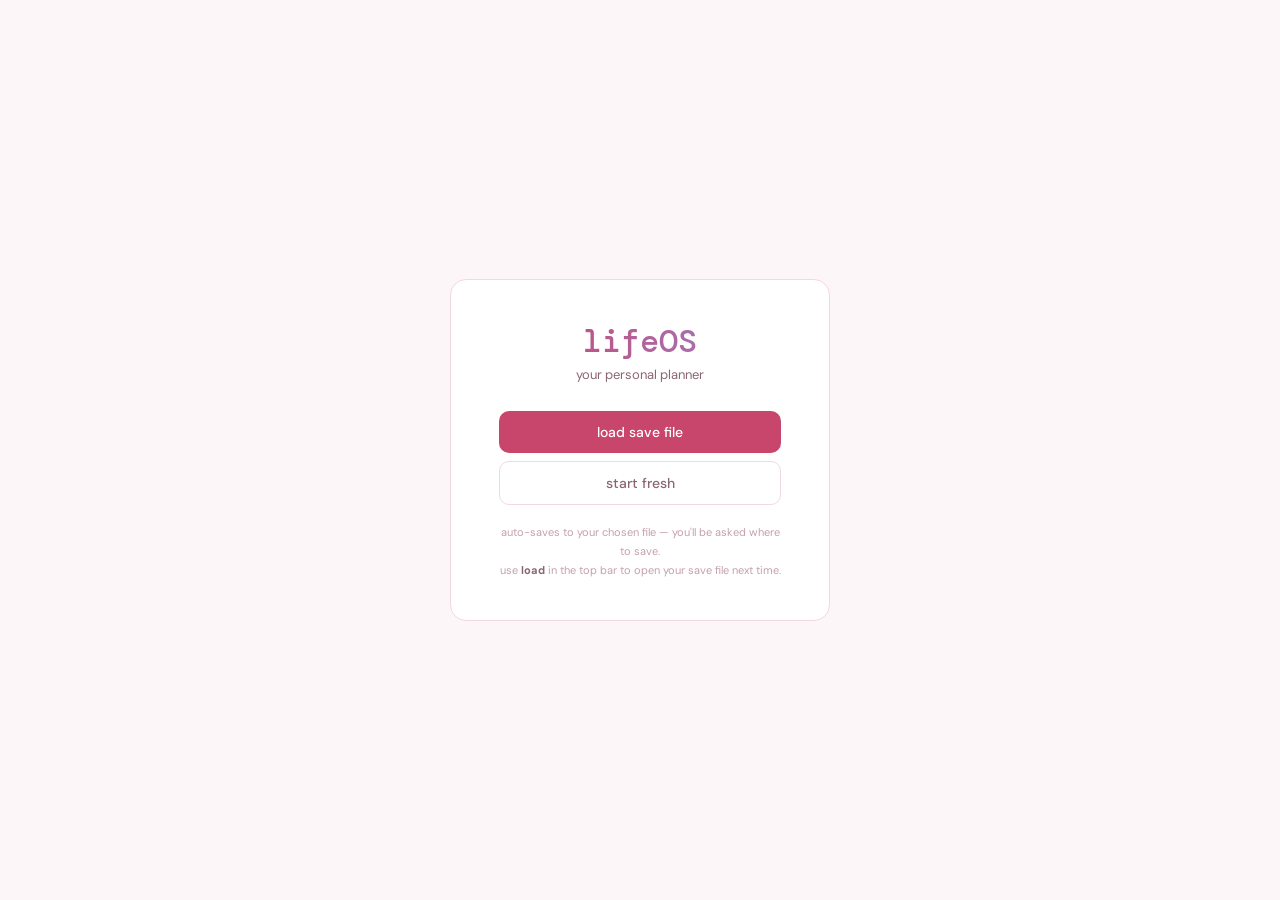
==== index.html @ 1268037f "fix: remove hardcoded seed data; reorder nav (finance before savings) - Delete SEED_EVENTS, SEED_GOA" ====
<!DOCTYPE html>
<html lang="en">
<head>
<meta charset="UTF-8">
<meta name="viewport" content="width=device-width, initial-scale=1.0">
<title>lifeOS</title>
<link rel="stylesheet" href="styles.css">
</head>
<body>

<!-- SPLASH -->
<div id="splash">
  <div class="splash-card">
    <div class="splash-logo">life<span style="color:var(--accent)">OS</span></div>
    <div class="splash-sub">your personal planner</div>
    <input type="file" accept=".json" id="splash-file-input" onchange="loadFile(event)" style="display:none">
    <button class="splash-btn primary" onclick="document.getElementById('splash-file-input').click()">load save file</button>
    <button class="splash-btn ghost" onclick="startFresh()">start fresh</button>
    <div class="splash-hint">
      auto-saves to your chosen file — you'll be asked where to save.<br>
      use <strong style="color:var(--text2)">load</strong> in the top bar to open your save file next time.
    </div>
  </div>
</div>

<!-- APP -->
<div id="app" style="display:none;flex-direction:column;height:100vh">

  <div class="topbar">
    <span class="logo" onclick="cursor=new Date(today);setView('week')" style="cursor:pointer" title="jump to today">life<span>OS</span></span>
    <div class="vbtns">
      <button class="vbtn active" onclick="setView('week')">week</button>
      <button class="vbtn" onclick="setView('month')">month</button>
      <button class="vbtn" onclick="setView('year')">year</button>
      <button class="vbtn" onclick="setView('finance')">finance</button>
      <button class="vbtn" onclick="setView('savings')">savings</button>
    </div>
    <div class="spacer"></div>
    <div class="nav-wrap">
      <button class="nav-btn" onclick="nav(-1)">←</button>
      <span class="period" id="period-label"></span>
      <button class="nav-btn" onclick="nav(1)">→</button>
    </div>
    <div style="display:flex;align-items:center;gap:6px;margin-left:12px;padding-left:12px;border-left:1px solid var(--border)">
      <span id="saved-indicator" style="opacity:0;transition:opacity .5s;font-size:11px;color:var(--text2);font-family:var(--mono)">✓ saved</span>
      <button id="manual-save-btn" class="save-btn" onclick="saveData()" style="display:none">💾 save</button>
      <label class="load-lbl">load<input type="file" accept=".json" onchange="loadFile(event)" style="display:none"></label>
    </div>
  </div>

  <div class="app-shell">
    <div class="panel" id="main-panel"></div>
    <div class="sidebar">
      <div class="stabs">
        <button class="stab active" onclick="setSTab('notes')">notes</button>
        <button class="stab" onclick="setSTab('upcoming')">upcoming</button>
        <button class="stab" onclick="setSTab('countdowns')">countdowns</button>
      </div>
      <div class="sidebar-body" id="sidebar-body"></div>
    </div>
  </div>

</div><!-- /app -->

<!-- MODAL -->
<div id="modal-overlay" class="modal-overlay" style="display:none" onclick="if(event.target===this)closeModal()">
  <div class="modal" id="modal-content"></div>
</div>

<script src="app.js"></script>
</body>
</html>
---- styles.css ----
@import url('https://fonts.googleapis.com/css2?family=DM+Mono:wght@300;400;500&family=DM+Sans:wght@300;400;500;600&display=swap');
:root{
  --bg:#fdf6f8;--surface:#fff;--surface2:#fdf0f3;--border:#f0d9e0;--border2:#ddb8c4;
  --text:#2d1f25;--text2:#8a6672;--text3:#c4a0aa;
  --accent:#c8456c;--accent-light:#fce8ee;
  --lavender:#e8e0f5;--lavender-text:#9b7ec8;
  --tsumitate:#e85a8a;--growth:#5a8fc8;
  --c-work:#c8456c;--c-life:#5a8fc8;--c-learn:#c87a3a;--c-travel:#4a8a5a;
  --radius:8px;--radius-lg:14px;
  --mono:'DM Mono',monospace;--sans:'DM Sans',sans-serif;
}
*{box-sizing:border-box;margin:0;padding:0}
body{font-family:var(--sans);background:var(--bg);color:var(--text);font-size:13px;height:100vh;display:flex;flex-direction:column;overflow:hidden}

/* TOPBAR */
.topbar{display:flex;align-items:center;gap:6px;padding:8px 16px;background:var(--surface);border-bottom:1px solid var(--border);flex-shrink:0}
.logo{font-family:var(--mono);font-size:14px;font-weight:500;letter-spacing:-.02em;margin-right:12px}.logo span{color:var(--accent)}
.vbtns{display:flex;border:1px solid var(--border);border-radius:20px;overflow:hidden}
.vbtn{padding:4px 14px;background:none;border:none;cursor:pointer;font-family:var(--sans);font-size:12px;color:var(--text2);border-right:1px solid var(--border);transition:.15s}.vbtn:last-child{border-right:none}.vbtn.active{background:var(--accent);color:#fff}
.spacer{flex:1}
.nav-wrap{display:flex;align-items:center;gap:8px}
.nav-btn{background:none;border:1px solid var(--border);border-radius:4px;padding:3px 10px;cursor:pointer;font-size:14px;color:var(--text2)}
.period{font-family:var(--mono);font-size:12px;min-width:160px;text-align:center}
.save-btn{padding:5px 16px;background:var(--accent);color:#fff;border:none;border-radius:20px;font-family:var(--sans);font-size:12px;font-weight:500;cursor:pointer}
.load-lbl{padding:5px 14px;background:none;border:1px solid var(--border);border-radius:20px;font-family:var(--sans);font-size:12px;color:var(--text2);cursor:pointer}

/* LAYOUT */
.app-shell{display:flex;flex:1;overflow:hidden}
.panel{flex:1;overflow-y:auto;padding:14px}
.sidebar{width:250px;border-left:1px solid var(--border);background:var(--surface);display:flex;flex-direction:column;overflow:hidden}
.stabs{display:flex;border-bottom:1px solid var(--border);flex-shrink:0}
.stab{flex:1;padding:8px 4px;background:none;border:none;font-family:var(--sans);font-size:11px;color:var(--text2);cursor:pointer;border-bottom:2px solid transparent}.stab.active{color:var(--text);border-bottom-color:var(--text)}
.sidebar-body{flex:1;overflow-y:auto;padding:10px}

/* NOTES */
.note-card{background:var(--surface2);border:1px solid var(--border);border-radius:var(--radius);padding:8px;margin-bottom:6px}
.note-card textarea{width:100%;background:none;border:none;outline:none;font-family:var(--sans);font-size:12px;color:var(--text);resize:none;min-height:48px;line-height:1.5}
.note-meta{font-size:10px;color:var(--text3);font-family:var(--mono);margin-top:4px;display:flex;justify-content:space-between}
.icon-btn{background:none;border:none;cursor:pointer;color:var(--text3);font-size:12px;padding:0 2px}
.add-btn{width:100%;padding:7px;background:none;border:1px dashed var(--border2);border-radius:var(--radius);color:var(--text2);cursor:pointer;font-family:var(--sans);font-size:12px;margin-top:6px}

/* EVENT PILL */
.evt-pill{display:inline-flex;align-items:center;gap:4px;font-size:11px;border-radius:3px;padding:2px 8px;margin:2px 0}
.evt-pill button{background:none;border:none;cursor:pointer;color:inherit;opacity:.6;font-size:11px;padding:0;line-height:1}

/* DAY VIEW */
.day-wrap{margin:0}
.day-card{background:var(--surface);border:1px solid var(--border);border-radius:var(--radius-lg);overflow:hidden;margin-bottom:10px}
.day-body{display:flex;align-items:flex-start;}
.day-slots-col{flex:3;min-width:0;border-right:1px solid var(--border);}
.day-spend-col{flex:2;min-width:0;position:sticky;top:0;align-self:flex-start;}
.day-spend-title{padding:10px 14px 4px;font-size:10px;font-weight:500;color:var(--text2);text-transform:uppercase;letter-spacing:.06em;}
@media(max-width:800px){
  .day-body{flex-direction:column;}
  .day-slots-col{border-right:none;}
  .day-spend-col{position:static;width:100%;border-top:1px solid var(--border);}
}
.day-hdr{display:flex;align-items:center;gap:10px;padding:10px 14px;border-bottom:1px solid var(--border)}
.day-num-big{font-family:var(--mono);font-size:32px;font-weight:300;line-height:1}
.day-info{flex:1}.day-dow{font-size:11px;font-weight:500;text-transform:uppercase;letter-spacing:.08em;color:var(--text2)}.day-full{font-size:12px;color:var(--text3);font-family:var(--mono)}
.today-badge{background:var(--accent);color:#fff;font-size:10px;padding:2px 8px;border-radius:10px;font-family:var(--mono)}
.time-slot{display:flex;align-items:flex-start;min-height:32px;border-bottom:1px solid var(--border)}.time-slot:last-child{border-bottom:none}
.ts-label{width:46px;font-family:var(--mono);font-size:10px;color:var(--text3);padding:8px 6px 0 10px;flex-shrink:0;text-align:right}
.ts-input{flex:1;padding:5px 10px;background:none;border:none;outline:none;font-family:var(--sans);font-size:12px;color:var(--text)}.ts-input::placeholder{color:var(--text3)}
.tg-block{position:absolute;left:46px;right:4px;background:#daeaf5;border-left:3px solid #4a7fa5;border-radius:4px;padding:3px 7px;cursor:pointer;overflow:hidden;color:#2c4a6e;z-index:2;box-sizing:border-box}
.tg-block:hover{background:#c8e0f0}

/* SPEND */
.spend-day-grid{display:grid;grid-template-columns:1fr 1fr;gap:6px;padding:10px 14px}
.spend-cat{background:var(--surface2);border:1px solid var(--border);border-radius:var(--radius);padding:6px 8px}
.spend-cat-label{font-size:10px;color:var(--text2);margin-bottom:2px;display:flex;align-items:center;gap:4px}
.spend-cat-dot{width:6px;height:6px;border-radius:50%;flex-shrink:0}
.spend-expr-input{width:100%;background:none;border:none;outline:none;font-family:var(--mono);font-size:13px;font-weight:500;color:var(--text)}.spend-expr-input::placeholder{color:var(--text3);font-weight:300;font-size:11px}
.spend-breakdown{font-size:9px;color:var(--text3);font-family:var(--mono);margin-top:1px}
.spend-total-row{padding:8px 14px;border-top:1px solid var(--border);display:flex;justify-content:space-between;align-items:center}

/* WEEK */
.week-grid{display:grid;grid-template-columns:repeat(7,1fr);gap:5px;height:calc(100vh - 130px)}
.week-col{background:var(--surface);border:1px solid var(--border);border-radius:var(--radius-lg);padding:8px;display:flex;flex-direction:column;gap:4px;overflow-y:auto}
.week-col.today-col{border-color:var(--accent);border-width:1.5px}
.week-col.focus-col{background:#fce8ee;border-color:#c2607a;border-width:1.5px}
.wc-head{text-align:center;padding-bottom:6px;border-bottom:1px solid var(--border);margin-bottom:2px;flex-shrink:0;cursor:pointer}
.wc-dow{font-size:10px;text-transform:uppercase;letter-spacing:.08em;color:var(--text2)}
.wc-num{font-family:var(--mono);font-size:20px;font-weight:300}
.wc-task{font-size:11px;background:var(--surface2);border:1px solid var(--border);border-radius:4px;padding:4px 7px;cursor:pointer;line-height:1.4;word-break:break-word;display:flex;align-items:flex-start;gap:4px}
.wc-task.done{text-decoration:line-through;opacity:.4}
.wc-task-text{flex:1}
.wc-task-del{opacity:0;transition:.1s;flex-shrink:0;font-size:10px}.wc-task:hover .wc-task-del{opacity:.5}
.wc-task-input{width:100%;background:none;border:none;border-bottom:1px dashed var(--border);outline:none;font-family:var(--sans);font-size:11px;color:var(--text2);padding:3px 2px;flex-shrink:0}
.wc-spend{font-family:var(--mono);font-size:10px;color:var(--text3);padding-top:4px;border-top:1px solid var(--border);margin-top:auto;flex-shrink:0}
.wc-evt{font-size:10px;background:var(--accent-light);color:var(--accent);border-radius:3px;padding:2px 6px;flex-shrink:0;display:flex;align-items:center;gap:3px}
.wc-slot{font-size:10px;color:var(--text2);line-height:1.4;padding:1px 0}

/* MONTH */
.month-cal-grid{display:grid;grid-template-columns:repeat(7,1fr);gap:2px}
.mh-label{font-size:10px;text-transform:uppercase;letter-spacing:.07em;color:var(--text2);text-align:center;padding:4px 0;font-weight:500}
.mc{background:var(--surface);border:1px solid var(--border);border-radius:4px;min-height:80px;padding:5px;cursor:pointer;transition:border-color .1s}.mc:hover{border-color:var(--border2)}.mc.today-mc{border-color:var(--accent);border-width:1.5px}.mc.other{opacity:.3}
.mc-num{font-family:var(--mono);font-size:11px;font-weight:500;margin-bottom:2px}
.mc-item{font-size:9px;border-radius:2px;padding:1px 4px;margin-bottom:1px;white-space:nowrap;overflow:hidden;text-overflow:ellipsis}
.mc-spend{font-family:var(--mono);font-size:9px;color:var(--text3);margin-top:2px}

/* SPEND SUMMARY */
.spend-summary{background:var(--surface);border:1px solid var(--border);border-radius:var(--radius-lg);padding:12px 14px;margin-top:10px}
.ss-title{font-size:11px;font-weight:500;color:var(--text2);text-transform:uppercase;letter-spacing:.06em;margin-bottom:8px}
.bar-chart{display:flex;gap:4px;align-items:flex-end;height:60px;margin-top:8px}
.bar-col{display:flex;flex-direction:column;align-items:center;gap:2px;flex:1}
.bar-fill{width:100%;border-radius:3px 3px 0 0;transition:height .3s}
.bar-lbl{font-size:9px;color:var(--text3);font-family:var(--mono)}
.bar-val{font-size:9px;color:var(--text2);font-family:var(--mono)}

/* YEAR */
.year-grid{display:grid;grid-template-columns:repeat(3,1fr);gap:12px}
.ymb{background:var(--surface);border:1px solid var(--border);border-radius:var(--radius-lg);overflow:hidden}
.ymb-head{padding:8px 10px;border-bottom:1px solid var(--border);font-weight:500;font-size:12px;display:flex;align-items:center;justify-content:space-between}
.ymb-month-name{font-family:var(--mono)}
.ymb-mini-grid{display:grid;grid-template-columns:repeat(7,1fr);gap:1px;padding:6px 8px}
.ymb-mini-dow{font-size:8px;text-align:center;color:var(--text3);text-transform:uppercase}
.ymb-mini-day{font-size:9px;text-align:center;padding:2px;border-radius:3px;color:var(--text2);cursor:pointer}
.ymb-mini-day.has-ev{background:var(--accent-light);color:var(--accent)}
.ymb-mini-day.has-task{background:var(--lavender);color:var(--lavender-text)}
.ymb-mini-day.has-slot{background:#e8eef5;color:#2c4a6e}
.ymb-mini-day.is-today{background:var(--accent);color:#fff;border-radius:4px}
.ymb-mini-day.other{opacity:.2}
.ymb-goals{border-top:1px solid var(--border);padding:6px 8px}
.ymb-goal-row{display:flex;align-items:center;gap:5px;border-bottom:1px solid var(--border);padding:3px 0}.ymb-goal-row:last-child{border-bottom:none}
.ymb-goal-icon{font-size:10px;width:14px;flex-shrink:0;color:var(--text3)}
.ymb-goal-input{flex:1;background:none;border:none;outline:none;font-family:var(--sans);font-size:11px;color:var(--text)}.ymb-goal-input::placeholder{color:var(--text3)}
.ymb-summary{border-top:1px solid var(--border);padding:4px 8px;font-size:9px;color:var(--text3);font-family:var(--mono)}

/* MULTIYEAR */
.my-year-section{background:var(--surface);border:1px solid var(--border);border-radius:var(--radius-lg);overflow:hidden;margin-bottom:16px}
.my-year-focused{border-color:var(--accent);box-shadow:0 0 0 1px var(--accent)}
.my-year-hdr{display:flex;align-items:center;gap:10px;padding:10px 14px;border-bottom:1px solid var(--border);background:var(--surface2)}
.my-year-num{font-family:var(--mono);font-size:18px;font-weight:500}
.my-year-age{font-size:11px;color:var(--text2)}
.my-months-row{display:grid;grid-template-columns:repeat(12,1fr)}
.my-month-cell{border-right:1px solid var(--border);padding:8px 6px;cursor:pointer;transition:.1s;min-width:0}.my-month-cell:last-child{border-right:none}.my-month-cell:hover{background:var(--surface2)}
.my-month-name{font-size:9px;text-transform:uppercase;letter-spacing:.06em;color:var(--text2);margin-bottom:4px;font-family:var(--mono)}
.my-month-content{font-size:10px;color:var(--text);line-height:1.5;min-height:24px;min-width:0}
.my-month-item{display:flex;align-items:center;min-width:0}.my-month-item span{white-space:nowrap;overflow:hidden;text-overflow:ellipsis;min-width:0}
.my-nisa-row{display:flex;align-items:center;gap:8px;padding:6px 14px;border-top:1px solid var(--border);background:var(--accent-light)}
.my-nisa-label{font-size:10px;color:var(--accent);font-family:var(--mono)}
.my-nisa-val{font-family:var(--mono);font-size:12px;font-weight:500;color:var(--accent)}

/* YEAR REDESIGN */
.yr-strip{display:flex;gap:6px;padding:2px 0 10px;overflow-x:auto;scrollbar-width:none;flex-shrink:0}
.yr-strip::-webkit-scrollbar{display:none}
.yr-strip-card{flex:0 0 auto;width:62px;background:var(--surface);border:1px solid var(--border);border-radius:var(--radius);padding:6px 4px;cursor:pointer;text-align:center;transition:.1s}.yr-strip-card:hover{border-color:var(--border2);background:var(--surface2)}.yr-strip-card.yr-strip-cur{border-color:var(--accent);background:var(--accent-light)}
.yr-strip-yr{font-family:var(--mono);font-size:11px;font-weight:500;color:var(--text)}
.yr-strip-age{font-size:9px;color:var(--text3);margin-bottom:4px}
.yr-strip-dots{display:flex;flex-wrap:wrap;justify-content:center;min-height:12px;gap:2px}
.yr-card-hdr{display:grid;grid-template-columns:auto 1fr auto;gap:12px;align-items:center;padding:10px 14px;border-bottom:1px solid var(--border);background:var(--surface2)}
.yr-card-left{display:flex;flex-wrap:wrap;align-items:center;gap:6px}
.yr-cat-badges{display:flex;flex-wrap:wrap;gap:4px}
.yr-cat-badge{font-size:9px;font-family:var(--mono);padding:1px 6px;border-radius:10px;font-weight:500}
.yr-cat-work{background:#f8e0e5;color:var(--c-work)}.yr-cat-life{background:#deeaf8;color:var(--c-life)}.yr-cat-learn{background:#f8ece0;color:var(--c-learn)}.yr-cat-travel{background:#ddf0e5;color:var(--c-travel)}
.yr-card-center{min-width:0}
.yr-summary-inp{width:100%;background:none;border:1px solid transparent;outline:none;font-family:var(--sans);font-size:12px;color:var(--text);padding:3px 6px;border-radius:4px}.yr-summary-inp:hover{border-color:var(--border)}.yr-summary-inp:focus{background:var(--surface);border-color:var(--border2)}.yr-summary-inp::placeholder{color:var(--text3)}
.yr-card-right{min-width:130px}
.yr-hdr-nisa{display:flex;flex-direction:column;gap:4px}
.yr-hdr-nisa-bar{height:4px;background:var(--border);border-radius:2px;overflow:hidden}
.yr-hdr-nisa-fill{height:100%;background:linear-gradient(90deg,var(--tsumitate),var(--growth));border-radius:2px}
.yr-hdr-nisa-vals{display:flex;gap:6px;align-items:center;font-family:var(--mono);font-size:9px}
.yr-hdr-nisa-v{color:var(--text);font-weight:500}.yr-hdr-nisa-p{color:var(--text3)}.yr-hdr-nisa-d{color:var(--c-travel);font-weight:500}
.yr-timeline{padding:8px 14px 10px;border-top:1px solid var(--border)}
.yr-tl-header{display:grid;grid-template-columns:repeat(12,1fr);margin-bottom:4px}
.yr-tl-mlabel{font-size:8px;text-transform:uppercase;letter-spacing:.05em;color:var(--text3);font-family:var(--mono);padding:0 2px;border-right:1px solid var(--border);padding-bottom:3px}.yr-tl-mlabel:last-child{border-right:none}
.yr-tl-track{display:grid;grid-template-columns:repeat(12,1fr);gap:2px;margin-bottom:2px;min-height:18px}
.yr-tl-chip{display:flex;align-items:center;gap:3px;padding:2px 5px;border-radius:4px;overflow:hidden;min-width:0}
.yr-tl-dot{width:5px;height:5px;border-radius:50%;flex-shrink:0}
.yr-tl-txt{font-size:9px;white-space:nowrap;overflow:hidden;text-overflow:ellipsis;min-width:0;font-family:var(--sans)}
.yr-tl-work{background:#f8e0e5}.yr-tl-work .yr-tl-dot{background:var(--c-work)}.yr-tl-work .yr-tl-txt{color:var(--c-work)}
.yr-tl-life{background:#deeaf8}.yr-tl-life .yr-tl-dot{background:var(--c-life)}.yr-tl-life .yr-tl-txt{color:var(--c-life)}
.yr-tl-learn{background:#f8ece0}.yr-tl-learn .yr-tl-dot{background:var(--c-learn)}.yr-tl-learn .yr-tl-txt{color:var(--c-learn)}
.yr-tl-travel{background:#ddf0e5}.yr-tl-travel .yr-tl-dot{background:var(--c-travel)}.yr-tl-travel .yr-tl-txt{color:var(--c-travel)}
.yr-tl-other{background:var(--surface2)}.yr-tl-other .yr-tl-dot{background:var(--text3)}.yr-tl-other .yr-tl-txt{color:var(--text2)}
.yr-footer{display:grid;grid-template-columns:repeat(3,1fr);border-top:1px dashed var(--border2);padding:8px 14px;gap:12px}
.yr-footer-col{display:flex;align-items:center;gap:6px;min-width:0}
.yr-footer-icon{font-size:10px;color:var(--text3);flex-shrink:0;width:12px}
.yr-footer-inp{flex:1;background:none;border:1px solid transparent;outline:none;font-family:var(--sans);font-size:11px;color:var(--text);padding:2px 4px;border-radius:4px;min-width:0}.yr-footer-inp:hover{border-color:var(--border)}.yr-footer-inp:focus{background:var(--surface);border-color:var(--border2)}.yr-footer-inp::placeholder{color:var(--text3)}
.yr-collapsed{display:flex;align-items:center;gap:10px;padding:8px 14px;cursor:pointer;transition:.1s}.yr-collapsed:hover{background:var(--surface2)}
.yr-collapsed-meta{flex:1;font-size:11px;color:var(--text2);font-family:var(--mono);white-space:nowrap;overflow:hidden;text-overflow:ellipsis}
.yr-collapsed-expand{font-size:11px;color:var(--text3);flex-shrink:0}

/* SAVINGS */
.savings-wrap{display:flex;flex-direction:column;gap:12px}
.savings-card{background:var(--surface);border:1px solid var(--border);border-radius:var(--radius-lg);padding:14px}
.savings-title{font-size:11px;font-weight:500;text-transform:uppercase;letter-spacing:.06em;color:var(--text2);margin-bottom:10px}
.nisa-projections{display:grid;grid-template-columns:repeat(auto-fill,minmax(100px,1fr));gap:6px}
.nisa-proj-card{background:var(--surface2);border:1px solid var(--border);border-radius:var(--radius);padding:8px}
.nisa-proj-year{font-family:var(--mono);font-size:10px;color:var(--text2)}
.nisa-proj-age{font-size:9px;color:var(--text3);margin-bottom:4px}
.nisa-proj-val{font-family:var(--mono);font-size:13px;font-weight:500;color:var(--accent)}
.nisa-proj-contrib{font-size:9px;color:var(--text3);font-family:var(--mono)}
.nisa-hero{display:flex;gap:12px;background:var(--surface2);border:1px solid var(--border);border-radius:var(--radius);padding:14px;margin-bottom:10px}
.nisa-hero-stat{flex:1;min-width:0}
.nisa-hero-lab{font-size:9px;color:var(--text3);text-transform:uppercase;letter-spacing:.05em;margin-bottom:3px}
.nisa-hero-big{font-family:var(--mono);font-size:16px;font-weight:600;color:var(--text)}
.nisa-hero-sub{font-size:10px;color:var(--text3);margin-top:2px}
.nisa-prog{display:flex;height:5px;border-radius:3px;overflow:hidden;background:var(--border);margin-top:5px}
.nisa-prog-t{background:var(--accent);height:100%}
.nisa-prog-g{background:#2c4a6e;height:100%}
.nisa-leg{display:flex;gap:8px;margin-top:4px}
.nisa-2col{display:grid;grid-template-columns:1fr 1fr;gap:8px;margin-bottom:10px}
.nisa-panel{background:var(--surface2);border:1px solid var(--border);border-radius:var(--radius);padding:10px}
.nisa-phdr{font-size:10px;font-weight:600;text-transform:uppercase;letter-spacing:.05em;margin-bottom:4px}
.nisa-panel.ts .nisa-phdr{color:var(--accent)}
.nisa-panel.gr .nisa-phdr{color:#2c4a6e}
.nisa-tl-row{display:flex;align-items:center;gap:5px;margin-bottom:5px}
.nisa-tl-yr{font-family:var(--mono);font-size:11px;color:var(--text2);width:36px;flex-shrink:0}
.nisa-tl-inp{flex:1;min-width:0;border:1px solid var(--border);border-radius:4px;padding:3px 6px;font-family:var(--mono);font-size:11px;background:var(--surface);color:var(--text);outline:none}
.nisa-tl-annot{font-size:9px;color:var(--text3);white-space:nowrap}
.nisa-tl-x{background:none;border:none;cursor:pointer;color:var(--text3);font-size:14px;line-height:1;padding:0 2px;flex-shrink:0}
.nisa-tl-skip{font-size:10px;color:var(--text3);padding:3px 0;cursor:pointer;user-select:none}
.nisa-tl-add{width:100%;padding:4px;background:none;border:1px dashed var(--border2);border-radius:4px;font-family:var(--sans);font-size:11px;color:var(--text2);cursor:pointer;margin-top:2px}
.nisa-meta{display:grid;grid-template-columns:1fr 1fr 1fr;gap:6px;margin-bottom:10px}
.nisa-meta-cell{background:var(--surface2);border:1px solid var(--border);border-radius:var(--radius);padding:8px}
.nisa-meta-lab{font-size:9px;color:var(--text3);margin-bottom:3px}
.nisa-snaps{width:100%;border-collapse:collapse;font-size:11px}
.nisa-snaps th{font-size:9px;color:var(--text3);font-weight:500;text-align:left;padding:3px 5px;border-bottom:1px solid var(--border)}
.nisa-snap-row td{padding:4px 5px;border-bottom:1px solid var(--border);vertical-align:middle}
.nisa-snap-yr{font-family:var(--mono);font-weight:500;color:var(--text)}
.nisa-snap-bar{display:inline-flex;height:4px;border-radius:2px;overflow:hidden;background:var(--border);width:56px;vertical-align:middle}
.nisa-settings{display:grid;grid-template-columns:1fr 1fr 1fr;gap:8px;margin-bottom:12px}
.nisa-setting{display:flex;flex-direction:column;gap:3px}
.nisa-setting label{font-size:10px;color:var(--text2)}
.nisa-setting input{border:1px solid var(--border);border-radius:4px;padding:4px 8px;font-family:var(--mono);font-size:12px;background:var(--surface2);color:var(--text);outline:none}
.curr-grid{display:grid;grid-template-columns:repeat(4,1fr);gap:6px}
.curr-card{background:var(--surface2);border:1px solid var(--border);border-radius:var(--radius);padding:8px}
.curr-code{font-family:var(--mono);font-size:10px;font-weight:500;color:var(--text2);margin-bottom:2px}
.curr-input{width:100%;background:none;border:none;outline:none;font-family:var(--mono);font-size:14px;font-weight:500;color:var(--text)}
.curr-jpy{font-size:9px;color:var(--text3);font-family:var(--mono);margin-top:2px}

/* FINANCE */
.fin-wrap{display:flex;flex-direction:column;gap:8px;max-width:680px}
.fin-summary-bar{display:flex;align-items:center;gap:12px;background:var(--surface);border:1px solid var(--border);border-radius:var(--radius-lg);padding:14px 18px;flex-wrap:wrap}
.fin-sum-cell{display:flex;flex-direction:column;gap:2px;min-width:80px}
.fin-sum-lab{font-size:9px;text-transform:uppercase;letter-spacing:.06em;color:var(--text3)}
.fin-sum-val{font-family:var(--mono);font-size:15px;font-weight:600;color:var(--text)}
.fin-sum-sep{font-size:16px;color:var(--text3);font-weight:300;align-self:flex-end;padding-bottom:2px}
.fin-section{background:var(--surface);border:1px solid var(--border);border-radius:var(--radius-lg);overflow:hidden}
.fin-sec-hdr{display:flex;align-items:center;gap:8px;padding:10px 14px;cursor:pointer;user-select:none;background:var(--surface2)}
.fin-sec-hdr:hover{background:var(--border)}
.fin-sec-arrow{font-size:11px;color:var(--text3);width:12px;flex-shrink:0}
.fin-sec-title{font-size:12px;font-weight:600;color:var(--text)}
.fin-sec-jp{font-size:11px;color:var(--text3);flex:1}
.fin-sec-total{font-family:var(--mono);font-size:13px;font-weight:500;color:var(--text)}
.fin-rows{padding:4px 0}
.fin-row{display:grid;grid-template-columns:1fr auto auto;align-items:center;gap:10px;padding:6px 14px;border-bottom:1px solid var(--border)}
.fin-row:last-child{border-bottom:none}
.fin-row:hover{background:var(--surface2)}
.fin-labels{display:flex;flex-direction:column;gap:1px}
.fin-jp{font-size:12px;color:var(--text)}
.fin-en{font-size:10px;color:var(--text3)}
.fin-inp{width:110px;border:1px solid var(--border);border-radius:4px;padding:4px 8px;font-family:var(--mono);font-size:12px;background:var(--surface2);color:var(--text);outline:none;text-align:right}
.fin-inp:focus{border-color:var(--accent)}
.fin-disp{font-family:var(--mono);font-size:11px;color:var(--text3);width:90px;text-align:right;white-space:nowrap}
.fin-neg{color:#8b2c2c}

/* MODAL */
.modal-overlay{position:fixed;inset:0;background:rgba(0,0,0,.35);display:flex;align-items:center;justify-content:center;z-index:500}
.modal{background:var(--surface);border:1px solid var(--border);border-radius:var(--radius-lg);padding:20px;min-width:300px;max-width:420px;width:90%}
.modal-title{font-size:14px;font-weight:500;margin-bottom:14px}
.modal input,.modal textarea{width:100%;border:1px solid var(--border);border-radius:var(--radius);padding:7px 10px;font-family:var(--sans);font-size:13px;background:var(--surface2);color:var(--text);outline:none;margin-bottom:8px}
.modal-row{display:flex;gap:8px;margin-top:4px}
.modal-btn{flex:1;padding:8px;border-radius:var(--radius);border:none;cursor:pointer;font-family:var(--sans);font-size:13px}
.modal-btn.primary{background:var(--text);color:#fff}
.modal-btn.ghost{background:none;border:1px solid var(--border);color:var(--text2)}

/* SPLASH */
#splash{position:fixed;inset:0;background:var(--bg);display:flex;align-items:center;justify-content:center;z-index:999}
.splash-card{background:var(--surface);border:1px solid var(--border);border-radius:16px;padding:40px 48px;max-width:380px;width:90%;text-align:center}
.splash-logo{font-family:var(--mono);font-size:32px;font-weight:500;margin-bottom:4px;background:linear-gradient(90deg,var(--accent),var(--lavender-text));-webkit-background-clip:text;-webkit-text-fill-color:transparent;background-clip:text}
.splash-sub{font-size:13px;color:var(--text2);margin-bottom:28px}
.splash-btn{display:block;width:100%;padding:12px;border-radius:10px;font-family:var(--sans);font-size:14px;font-weight:500;cursor:pointer;margin-bottom:8px;border:none}
.splash-btn.primary{background:var(--accent);color:#fff}
.splash-btn.ghost{background:none;border:1px solid var(--border);color:var(--text2)}
.splash-hint{margin-top:18px;font-size:11px;color:var(--text3);line-height:1.7}

::-webkit-scrollbar{width:4px;height:4px}::-webkit-scrollbar-track{background:transparent}::-webkit-scrollbar-thumb{background:var(--border2);border-radius:2px}
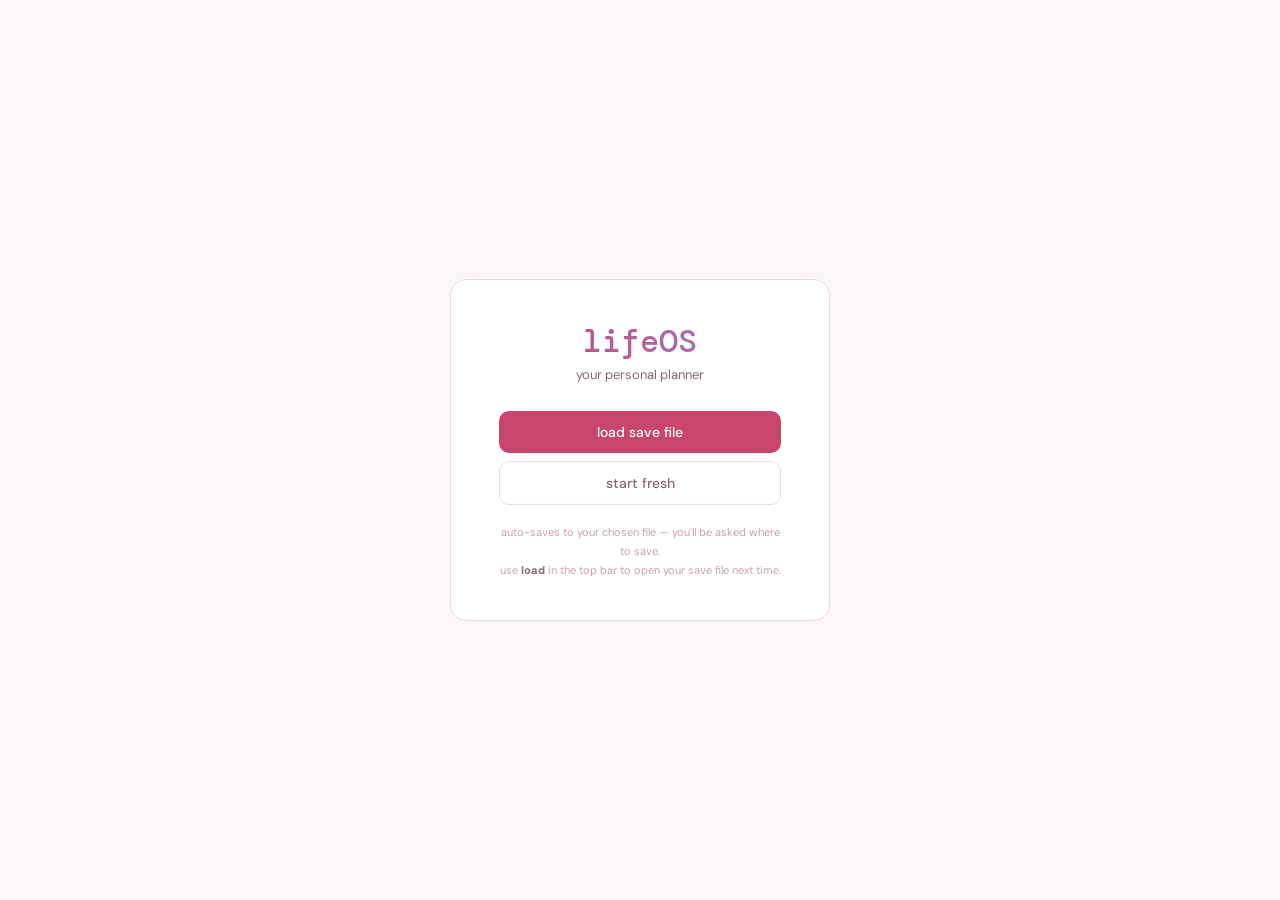
==== commit 289679dd: "feat: enhancement #51 — settings panel with font size slider and sidebar default toggle Co-Authored-" ====
--- a/index.html
+++ b/index.html
@@ -4,6 +4,7 @@
 <meta charset="UTF-8">
 <meta name="viewport" content="width=device-width, initial-scale=1.0">
 <title>lifeOS</title>
+<script>if(/Mobi|Android|iPhone|iPad/i.test(navigator.userAgent))window.location.replace('mobile.html');</script>
 <link rel="stylesheet" href="styles.css">
 </head>
 <body>
@@ -45,16 +46,19 @@
       <span id="saved-indicator" style="opacity:0;transition:opacity .5s;font-size:11px;color:var(--text2);font-family:var(--mono)">✓ saved</span>
       <button id="manual-save-btn" class="save-btn" onclick="saveData()" style="display:none">💾 save</button>
       <label class="load-lbl">load<input type="file" accept=".json" onchange="loadFile(event)" style="display:none"></label>
+      <button class="load-lbl" onclick="openSearchModal()" title="Search events (/)">search</button>
+      <button class="load-lbl" onclick="openSettingsModal()" title="Settings">settings</button>
     </div>
   </div>
 
   <div class="app-shell">
     <div class="panel" id="main-panel"></div>
-    <div class="sidebar">
+    <div class="sidebar" id="sidebar">
       <div class="stabs">
         <button class="stab active" onclick="setSTab('notes')">notes</button>
         <button class="stab" onclick="setSTab('upcoming')">upcoming</button>
         <button class="stab" onclick="setSTab('countdowns')">countdowns</button>
+        <button class="sidebar-toggle" id="sidebar-toggle-btn" onclick="toggleSidebar()" title="Toggle sidebar">‹</button>
       </div>
       <div class="sidebar-body" id="sidebar-body"></div>
     </div>
--- a/styles.css
+++ b/styles.css
@@ -6,11 +6,14 @@
   --lavender:#e8e0f5;--lavender-text:#9b7ec8;
   --tsumitate:#e85a8a;--growth:#5a8fc8;
   --c-work:#c8456c;--c-life:#5a8fc8;--c-learn:#c87a3a;--c-travel:#4a8a5a;
+  --good:#2d5a3d;--good-soft:#e6f0ea;--bad:#8b2c2c;--bad-soft:#f6e3e3;
+  --c-income:#2d5a3d;--c-fixed:#86AFC5;--c-food:#C79A9A;--c-transport:#B8C89A;--c-necessities:#D1B36A;--c-optional:#B7A6B5;
   --radius:8px;--radius-lg:14px;
   --mono:'DM Mono',monospace;--sans:'DM Sans',sans-serif;
+  --fs-base:15px;--fs-sm:13px;--fs-xs:11px;
 }
 *{box-sizing:border-box;margin:0;padding:0}
-body{font-family:var(--sans);background:var(--bg);color:var(--text);font-size:13px;height:100vh;display:flex;flex-direction:column;overflow:hidden}
+body{font-family:var(--sans);background:var(--bg);color:var(--text);font-size:var(--fs-base);height:100vh;display:flex;flex-direction:column;overflow:hidden}
 
 /* TOPBAR */
 .topbar{display:flex;align-items:center;gap:6px;padding:8px 16px;background:var(--surface);border-bottom:1px solid var(--border);flex-shrink:0}
@@ -27,14 +30,22 @@
 /* LAYOUT */
 .app-shell{display:flex;flex:1;overflow:hidden}
 .panel{flex:1;overflow-y:auto;padding:14px}
-.sidebar{width:250px;border-left:1px solid var(--border);background:var(--surface);display:flex;flex-direction:column;overflow:hidden}
+.sidebar{width:250px;border-left:1px solid var(--border);background:var(--surface);display:flex;flex-direction:column;overflow:hidden;transition:width .2s ease}
+.sidebar.collapsed{width:28px}
+.sidebar.collapsed .sidebar-body{display:none}
+.sidebar.collapsed .stab{display:none}
 .stabs{display:flex;border-bottom:1px solid var(--border);flex-shrink:0}
 .stab{flex:1;padding:8px 4px;background:none;border:none;font-family:var(--sans);font-size:11px;color:var(--text2);cursor:pointer;border-bottom:2px solid transparent}.stab.active{color:var(--text);border-bottom-color:var(--text)}
+.sidebar-toggle{background:none;border:none;color:var(--text3);cursor:pointer;padding:6px 8px;font-size:13px;flex-shrink:0;line-height:1}.sidebar-toggle:hover{color:var(--text)}
 .sidebar-body{flex:1;overflow-y:auto;padding:10px}
 
 /* NOTES */
 .note-card{background:var(--surface2);border:1px solid var(--border);border-radius:var(--radius);padding:8px;margin-bottom:6px}
-.note-card textarea{width:100%;background:none;border:none;outline:none;font-family:var(--sans);font-size:12px;color:var(--text);resize:none;min-height:48px;line-height:1.5}
+.note-toolbar{display:flex;gap:4px;margin-bottom:4px}
+.note-fmt-btn{background:none;border:1px solid var(--border);border-radius:3px;padding:1px 6px;font-size:11px;cursor:pointer;color:var(--text2);font-family:var(--sans);line-height:1.4}
+.note-fmt-btn:hover{background:var(--surface);border-color:var(--accent)}
+.note-content{outline:none;font-family:var(--sans);font-size:12px;color:var(--text);min-height:48px;line-height:1.5;word-break:break-word}
+.note-content:empty:before{content:attr(data-placeholder);color:var(--text3);pointer-events:none}
 .note-meta{font-size:10px;color:var(--text3);font-family:var(--mono);margin-top:4px;display:flex;justify-content:space-between}
 .icon-btn{background:none;border:none;cursor:pointer;color:var(--text3);font-size:12px;padding:0 2px}
 .add-btn{width:100%;padding:7px;background:none;border:1px dashed var(--border2);border-radius:var(--radius);color:var(--text2);cursor:pointer;font-family:var(--sans);font-size:12px;margin-top:6px}
@@ -43,27 +54,6 @@
 .evt-pill{display:inline-flex;align-items:center;gap:4px;font-size:11px;border-radius:3px;padding:2px 8px;margin:2px 0}
 .evt-pill button{background:none;border:none;cursor:pointer;color:inherit;opacity:.6;font-size:11px;padding:0;line-height:1}
 
-/* DAY VIEW */
-.day-wrap{margin:0}
-.day-card{background:var(--surface);border:1px solid var(--border);border-radius:var(--radius-lg);overflow:hidden;margin-bottom:10px}
-.day-body{display:flex;align-items:flex-start;}
-.day-slots-col{flex:3;min-width:0;border-right:1px solid var(--border);}
-.day-spend-col{flex:2;min-width:0;position:sticky;top:0;align-self:flex-start;}
-.day-spend-title{padding:10px 14px 4px;font-size:10px;font-weight:500;color:var(--text2);text-transform:uppercase;letter-spacing:.06em;}
-@media(max-width:800px){
-  .day-body{flex-direction:column;}
-  .day-slots-col{border-right:none;}
-  .day-spend-col{position:static;width:100%;border-top:1px solid var(--border);}
-}
-.day-hdr{display:flex;align-items:center;gap:10px;padding:10px 14px;border-bottom:1px solid var(--border)}
-.day-num-big{font-family:var(--mono);font-size:32px;font-weight:300;line-height:1}
-.day-info{flex:1}.day-dow{font-size:11px;font-weight:500;text-transform:uppercase;letter-spacing:.08em;color:var(--text2)}.day-full{font-size:12px;color:var(--text3);font-family:var(--mono)}
-.today-badge{background:var(--accent);color:#fff;font-size:10px;padding:2px 8px;border-radius:10px;font-family:var(--mono)}
-.time-slot{display:flex;align-items:flex-start;min-height:32px;border-bottom:1px solid var(--border)}.time-slot:last-child{border-bottom:none}
-.ts-label{width:46px;font-family:var(--mono);font-size:10px;color:var(--text3);padding:8px 6px 0 10px;flex-shrink:0;text-align:right}
-.ts-input{flex:1;padding:5px 10px;background:none;border:none;outline:none;font-family:var(--sans);font-size:12px;color:var(--text)}.ts-input::placeholder{color:var(--text3)}
-.tg-block{position:absolute;left:46px;right:4px;background:#daeaf5;border-left:3px solid #4a7fa5;border-radius:4px;padding:3px 7px;cursor:pointer;overflow:hidden;color:#2c4a6e;z-index:2;box-sizing:border-box}
-.tg-block:hover{background:#c8e0f0}
 
 /* SPEND */
 .spend-day-grid{display:grid;grid-template-columns:1fr 1fr;gap:6px;padding:10px 14px}
@@ -75,8 +65,9 @@
 .spend-total-row{padding:8px 14px;border-top:1px solid var(--border);display:flex;justify-content:space-between;align-items:center}
 
 /* WEEK */
-.week-grid{display:grid;grid-template-columns:repeat(7,1fr);gap:5px;height:calc(100vh - 130px)}
-.week-col{background:var(--surface);border:1px solid var(--border);border-radius:var(--radius-lg);padding:8px;display:flex;flex-direction:column;gap:4px;overflow-y:auto}
+.week-shell{display:grid;grid-template-columns:90px repeat(7,1fr);column-gap:5px;overflow-x:auto;flex-shrink:0;min-width:500px}
+.wk-shell-spacer{}
+.week-col{background:var(--surface);border:1px solid var(--border);border-radius:var(--radius-lg);padding:8px;display:flex;flex-direction:column;gap:4px;overflow-y:auto;height:200px;margin-bottom:10px}
 .week-col.today-col{border-color:var(--accent);border-width:1.5px}
 .week-col.focus-col{background:#fce8ee;border-color:#c2607a;border-width:1.5px}
 .wc-head{text-align:center;padding-bottom:6px;border-bottom:1px solid var(--border);margin-bottom:2px;flex-shrink:0;cursor:pointer}
@@ -88,7 +79,28 @@
 .wc-task-del{opacity:0;transition:.1s;flex-shrink:0;font-size:10px}.wc-task:hover .wc-task-del{opacity:.5}
 .wc-task-input{width:100%;background:none;border:none;border-bottom:1px dashed var(--border);outline:none;font-family:var(--sans);font-size:11px;color:var(--text2);padding:3px 2px;flex-shrink:0}
 .wc-spend{font-family:var(--mono);font-size:10px;color:var(--text3);padding-top:4px;border-top:1px solid var(--border);margin-top:auto;flex-shrink:0}
-.wc-evt{font-size:10px;background:var(--accent-light);color:var(--accent);border-radius:3px;padding:2px 6px;flex-shrink:0;display:flex;align-items:center;gap:3px}
+.wk-spend-toggle{display:flex;align-items:center;justify-content:space-between;padding:4px 2px;flex-shrink:0}
+.wk-sp-corner{font-size:9px;font-weight:600;text-transform:uppercase;letter-spacing:.05em;color:var(--text3);padding:5px 8px;border-right:1px solid var(--border);border-bottom:1px solid var(--border2);border-top:2px solid var(--border2);background:var(--surface2);display:flex;align-items:center}
+.wk-sp-hdr{font-family:var(--mono);font-size:10px;text-align:center;padding:4px 2px;border-right:1px solid var(--border);border-bottom:1px solid var(--border2);border-top:2px solid var(--border2);background:var(--surface2);color:var(--text2);display:flex;flex-direction:column;align-items:center;gap:1px}
+.wk-sp-hdr-n{font-size:12px;color:var(--text);font-weight:500}
+.wk-sp-lab{font-size:9px;padding:3px 8px;border-right:1px solid var(--border);border-bottom:1px solid var(--border);background:var(--surface2);display:flex;flex-direction:column;gap:1px;justify-content:center}
+.wk-sp-jp{color:var(--text);font-weight:500;font-size:9px}
+.wk-sp-en{color:var(--text3);font-size:8px}
+.wk-sp-cell{border-right:1px solid var(--border);border-bottom:1px solid var(--border)}
+.wk-sp-inp{width:100%;border:none;outline:none;background:none;font-family:var(--mono);font-size:10px;text-align:right;padding:4px 5px;color:var(--text)}.wk-sp-inp:focus{background:var(--accent-light)}.wk-sp-inp::-webkit-inner-spin-button,.wk-sp-inp::-webkit-outer-spin-button{-webkit-appearance:none}
+.wk-sp-log{width:100%;font-family:var(--mono);font-size:10px;text-align:right;padding:4px 5px;color:var(--text);cursor:pointer;min-height:22px;box-sizing:border-box}.wk-sp-log:hover{background:var(--accent-light)}
+.sl-list{display:flex;flex-direction:column;gap:4px;margin-bottom:8px;max-height:200px;overflow-y:auto}
+.sl-item{display:flex;align-items:center;gap:6px;font-size:12px;padding:4px 0;border-bottom:1px solid var(--border)}
+.sl-item-label{flex:1;color:var(--text2)}
+.sl-item-amount{font-family:var(--mono);font-size:11px;color:var(--text)}
+.sl-del{background:none;border:none;color:var(--text3);cursor:pointer;font-size:14px;padding:0 2px;line-height:1}.sl-del:hover{color:var(--bad)}
+.sl-total{font-family:var(--mono);font-size:12px;text-align:right;color:var(--text2);margin-bottom:10px;padding-top:4px;border-top:1px solid var(--border2)}
+.sl-add-row{display:flex;gap:6px;align-items:center;margin-bottom:8px}
+.sl-inp{border:1px solid var(--border);border-radius:6px;padding:5px 8px;font-size:12px;font-family:var(--sans);background:var(--bg);color:var(--text);outline:none}.sl-inp:focus{border-color:var(--accent)}
+.search-result{display:flex;align-items:center;gap:8px;padding:7px 6px;border-radius:6px;cursor:pointer}.search-result:hover{background:var(--surface2)}
+.wk-sp-tot-lab{font-weight:600;border-top:1px solid var(--border2)}
+.wk-sp-tot{font-family:var(--mono);font-size:9px;text-align:right;padding:4px 5px;color:var(--text2);background:var(--surface2);border-right:1px solid var(--border);border-top:1px solid var(--border2)}
+.wc-evt{font-size:10px;border-radius:3px;padding:2px 6px;flex-shrink:0;display:flex;align-items:center;gap:3px}
 .wc-slot{font-size:10px;color:var(--text2);line-height:1.4;padding:1px 0}
 
 /* MONTH */
@@ -99,14 +111,6 @@
 .mc-item{font-size:9px;border-radius:2px;padding:1px 4px;margin-bottom:1px;white-space:nowrap;overflow:hidden;text-overflow:ellipsis}
 .mc-spend{font-family:var(--mono);font-size:9px;color:var(--text3);margin-top:2px}
 
-/* SPEND SUMMARY */
-.spend-summary{background:var(--surface);border:1px solid var(--border);border-radius:var(--radius-lg);padding:12px 14px;margin-top:10px}
-.ss-title{font-size:11px;font-weight:500;color:var(--text2);text-transform:uppercase;letter-spacing:.06em;margin-bottom:8px}
-.bar-chart{display:flex;gap:4px;align-items:flex-end;height:60px;margin-top:8px}
-.bar-col{display:flex;flex-direction:column;align-items:center;gap:2px;flex:1}
-.bar-fill{width:100%;border-radius:3px 3px 0 0;transition:height .3s}
-.bar-lbl{font-size:9px;color:var(--text3);font-family:var(--mono)}
-.bar-val{font-size:9px;color:var(--text2);font-family:var(--mono)}
 
 /* YEAR */
 .year-grid{display:grid;grid-template-columns:repeat(3,1fr);gap:12px}
@@ -133,14 +137,6 @@
 .my-year-hdr{display:flex;align-items:center;gap:10px;padding:10px 14px;border-bottom:1px solid var(--border);background:var(--surface2)}
 .my-year-num{font-family:var(--mono);font-size:18px;font-weight:500}
 .my-year-age{font-size:11px;color:var(--text2)}
-.my-months-row{display:grid;grid-template-columns:repeat(12,1fr)}
-.my-month-cell{border-right:1px solid var(--border);padding:8px 6px;cursor:pointer;transition:.1s;min-width:0}.my-month-cell:last-child{border-right:none}.my-month-cell:hover{background:var(--surface2)}
-.my-month-name{font-size:9px;text-transform:uppercase;letter-spacing:.06em;color:var(--text2);margin-bottom:4px;font-family:var(--mono)}
-.my-month-content{font-size:10px;color:var(--text);line-height:1.5;min-height:24px;min-width:0}
-.my-month-item{display:flex;align-items:center;min-width:0}.my-month-item span{white-space:nowrap;overflow:hidden;text-overflow:ellipsis;min-width:0}
-.my-nisa-row{display:flex;align-items:center;gap:8px;padding:6px 14px;border-top:1px solid var(--border);background:var(--accent-light)}
-.my-nisa-label{font-size:10px;color:var(--accent);font-family:var(--mono)}
-.my-nisa-val{font-family:var(--mono);font-size:12px;font-weight:500;color:var(--accent)}
 
 /* YEAR REDESIGN */
 .yr-strip{display:flex;gap:6px;padding:2px 0 10px;overflow-x:auto;scrollbar-width:none;flex-shrink:0}
@@ -232,30 +228,46 @@
 .curr-jpy{font-size:9px;color:var(--text3);font-family:var(--mono);margin-top:2px}
 
 /* FINANCE */
-.fin-wrap{display:flex;flex-direction:column;gap:8px;max-width:680px}
-.fin-summary-bar{display:flex;align-items:center;gap:12px;background:var(--surface);border:1px solid var(--border);border-radius:var(--radius-lg);padding:14px 18px;flex-wrap:wrap}
-.fin-sum-cell{display:flex;flex-direction:column;gap:2px;min-width:80px}
-.fin-sum-lab{font-size:9px;text-transform:uppercase;letter-spacing:.06em;color:var(--text3)}
-.fin-sum-val{font-family:var(--mono);font-size:15px;font-weight:600;color:var(--text)}
-.fin-sum-sep{font-size:16px;color:var(--text3);font-weight:300;align-self:flex-end;padding-bottom:2px}
-.fin-section{background:var(--surface);border:1px solid var(--border);border-radius:var(--radius-lg);overflow:hidden}
-.fin-sec-hdr{display:flex;align-items:center;gap:8px;padding:10px 14px;cursor:pointer;user-select:none;background:var(--surface2)}
-.fin-sec-hdr:hover{background:var(--border)}
-.fin-sec-arrow{font-size:11px;color:var(--text3);width:12px;flex-shrink:0}
-.fin-sec-title{font-size:12px;font-weight:600;color:var(--text)}
-.fin-sec-jp{font-size:11px;color:var(--text3);flex:1}
-.fin-sec-total{font-family:var(--mono);font-size:13px;font-weight:500;color:var(--text)}
-.fin-rows{padding:4px 0}
-.fin-row{display:grid;grid-template-columns:1fr auto auto;align-items:center;gap:10px;padding:6px 14px;border-bottom:1px solid var(--border)}
-.fin-row:last-child{border-bottom:none}
-.fin-row:hover{background:var(--surface2)}
-.fin-labels{display:flex;flex-direction:column;gap:1px}
-.fin-jp{font-size:12px;color:var(--text)}
-.fin-en{font-size:10px;color:var(--text3)}
-.fin-inp{width:110px;border:1px solid var(--border);border-radius:4px;padding:4px 8px;font-family:var(--mono);font-size:12px;background:var(--surface2);color:var(--text);outline:none;text-align:right}
-.fin-inp:focus{border-color:var(--accent)}
-.fin-disp{font-family:var(--mono);font-size:11px;color:var(--text3);width:90px;text-align:right;white-space:nowrap}
-.fin-neg{color:#8b2c2c}
+.fin-wrap{display:flex;flex-direction:column;gap:10px}
+.fin-hero{display:grid;grid-template-columns:1.1fr 1fr 1.4fr;gap:24px;background:var(--surface);border:1px solid var(--border);border-radius:var(--radius-lg);padding:18px 22px;align-items:start}
+.fin-hero-lab{font-size:10px;text-transform:uppercase;letter-spacing:.1em;color:var(--text2);margin-bottom:5px;font-weight:500}
+.fin-hero-bal{font-size:24px;font-weight:600;font-variant-numeric:tabular-nums;letter-spacing:-.02em}
+.fin-hero-delta{font-size:11px;margin-top:3px;color:var(--text2)}.fin-hero-delta.up{color:var(--c-income)}.fin-hero-delta.dn{color:var(--bad)}
+.fin-spark{width:100%}
+.fin-prop{height:12px;border-radius:99px;overflow:hidden;display:flex;background:var(--border);margin-top:7px}
+.fin-prop-leg{display:flex;flex-wrap:wrap;gap:3px 10px;margin-top:6px;font-size:10px;color:var(--text2)}
+.fin-prop-leg span{display:inline-flex;align-items:center;gap:4px}.fin-prop-leg i{width:7px;height:7px;border-radius:2px;display:inline-block;flex-shrink:0}.fin-prop-leg b{font-variant-numeric:tabular-nums}
+.fin-2col{display:grid;grid-template-columns:1.4fr 1fr;gap:12px;align-items:start}
+.fin-left{display:flex;flex-direction:column;gap:8px}
+.fin-compare{position:sticky;top:0;background:var(--surface);border:1px solid var(--border);border-radius:var(--radius-lg);padding:14px 16px}
+.fin-compare-h{font-size:10px;text-transform:uppercase;letter-spacing:.08em;color:var(--text2);font-weight:600;margin-bottom:10px}
+.fin-cg{display:grid;grid-template-columns:1fr 52px 52px 56px;gap:2px 4px;font-size:11px;align-items:center}
+.fin-cg-hdr{font-size:9px;color:var(--text2);text-align:right;padding-bottom:3px;border-bottom:1px solid var(--border)}.fin-cg-hdr.l{text-align:left}
+.fin-cg-lab{font-size:11px;color:var(--text);padding:3px 0}
+.fin-cg-v{text-align:right;font-variant-numeric:tabular-nums;color:var(--text3);font-size:10px}.fin-cg-v.cur{color:var(--text);font-weight:600}
+.fin-cg-total{border-top:1px solid var(--border);padding-top:5px;font-weight:600}
+.fin-ytd{margin-top:10px;padding-top:10px;border-top:1px dashed var(--border)}
+.fin-ytd-lab{font-size:10px;color:var(--text2);margin-bottom:2px}
+.fin-ytd-val{font-size:13px;font-weight:600;font-variant-numeric:tabular-nums;color:var(--c-income)}
+.fin-cumnet{margin-top:10px;padding-top:10px;border-top:1px dashed var(--border)}
+.fin-cum-row{display:flex;justify-content:space-between;font-size:11px;padding:2px 0;font-variant-numeric:tabular-nums;color:var(--text2)}
+.fin-cum-total{border-top:1px solid var(--border);margin-top:4px;padding-top:4px;font-weight:700;color:var(--text)!important;font-size:12px}
+.fin-acc{background:var(--surface);border:1px solid var(--border);border-radius:var(--radius-lg);overflow:hidden}
+.fin-acc-head{display:grid;grid-template-columns:12px 1fr auto auto;gap:8px;align-items:center;padding:10px 14px;cursor:pointer;user-select:none;background:var(--surface2)}.fin-acc-head:hover{background:var(--border)}
+.fin-acc-chev{color:var(--text3);font-size:10px;transition:transform .15s}.fin-acc.open .fin-acc-chev{transform:rotate(90deg)}
+.fin-acc-title{font-size:12px;font-weight:600}.fin-acc-title .jp{color:var(--text3);font-weight:400;margin-left:5px;font-size:11px}
+.fin-acc-meta{font-size:10px;color:var(--text2)}.fin-acc-meta.auto-pill{background:var(--accent-light);color:var(--accent);padding:2px 8px;border-radius:99px;font-size:9px}
+.fin-acc-total{font-size:13px;font-weight:600;font-variant-numeric:tabular-nums}.fin-acc-total.income{color:var(--c-income)}
+.fin-acc-body{display:none;border-top:1px solid var(--border);padding:2px 0}.fin-acc.open .fin-acc-body{display:block}
+.fin-row{display:grid;grid-template-columns:1fr 130px;gap:10px;align-items:center;padding:6px 14px;border-bottom:1px solid var(--surface2)}.fin-row:last-child{border-bottom:none}.fin-row:hover{background:var(--surface2)}
+.fin-row-label{font-size:12px;color:var(--text)}.fin-row-label .en{color:var(--text3);font-size:10px;margin-left:4px}
+.fin-inp-wrap{display:flex;align-items:center;gap:4px;background:var(--surface2);border:1px solid var(--border);border-radius:5px;padding:4px 7px;transition:border-color .1s}.fin-inp-wrap:focus-within,.fin-inp-wrap.filled{border-color:var(--accent);background:var(--accent-light)}
+.fin-inp-wrap .yen{font-size:10px;color:var(--text3)}
+.fin-inp-wrap input{flex:1;border:none;background:transparent;outline:none;font-family:var(--mono);font-size:12px;text-align:right;font-variant-numeric:tabular-nums;color:var(--text);min-width:0}.fin-inp-wrap input::placeholder{color:var(--text3)}
+.fin-inp-wrap.negative input{color:#8b2c2c}
+.fin-chip-auto{display:flex;align-items:center;justify-content:space-between;border:1px dashed var(--border2);border-radius:5px;padding:4px 7px;background:var(--surface2)}
+.fin-chip-auto-badge{font-size:9px;text-transform:uppercase;letter-spacing:.06em;color:var(--text3)}
+.fin-chip-auto-val{font-size:12px;font-variant-numeric:tabular-nums;color:var(--text);font-family:var(--mono)}
 
 /* MODAL */
 .modal-overlay{position:fixed;inset:0;background:rgba(0,0,0,.35);display:flex;align-items:center;justify-content:center;z-index:500}
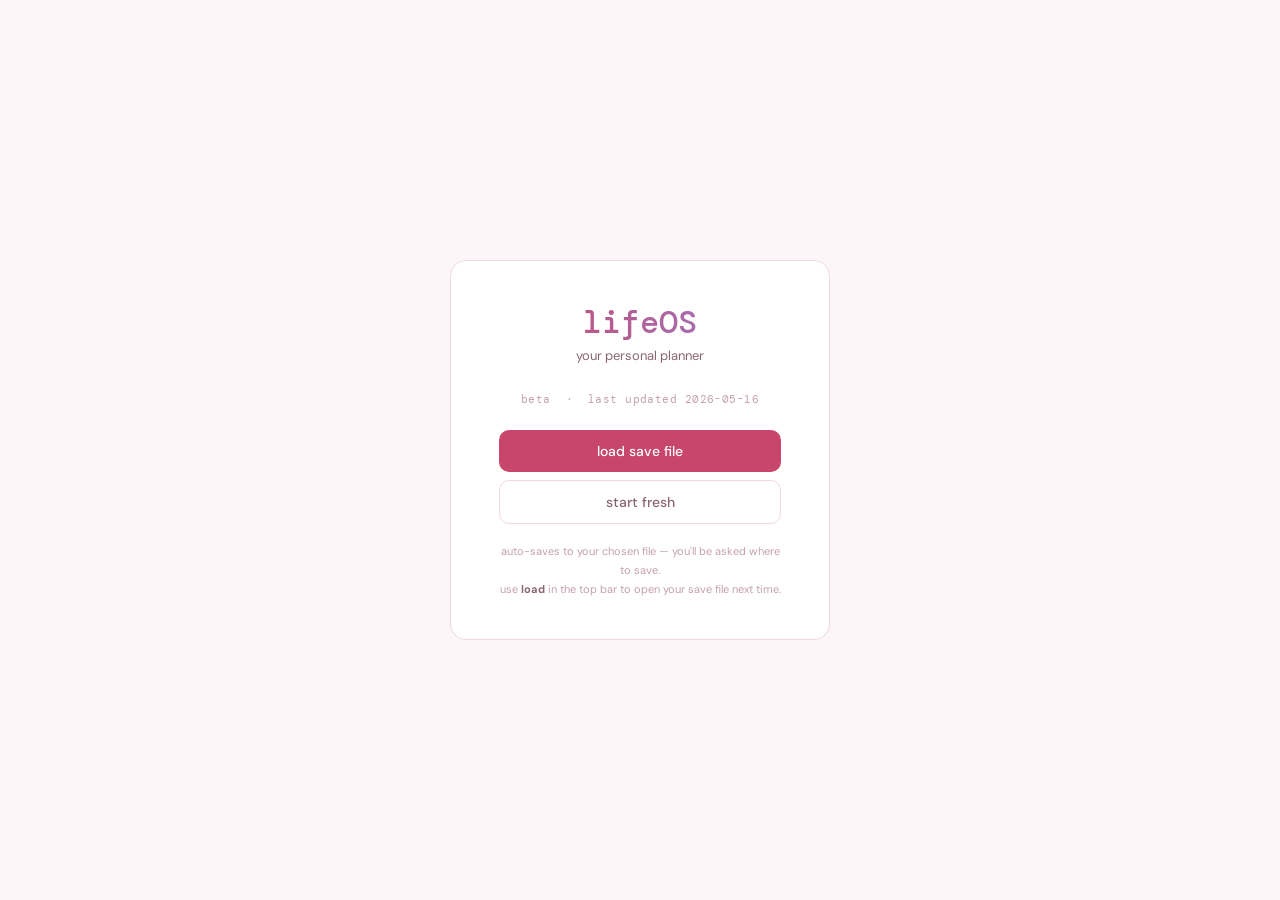
==== commit 4015c407: "feat: add beta version label + last updated date to splash screen Co-Authored-By: Claude Sonnet 4.6 " ====
--- a/index.html
+++ b/index.html
@@ -5,7 +5,7 @@
 <meta name="viewport" content="width=device-width, initial-scale=1.0">
 <title>lifeOS</title>
 <script>if(/Mobi|Android|iPhone|iPad/i.test(navigator.userAgent))window.location.replace('mobile.html');</script>
-<link rel="stylesheet" href="styles.css">
+<link rel="stylesheet" href="desktop.css">
 </head>
 <body>
 
@@ -14,6 +14,7 @@
   <div class="splash-card">
     <div class="splash-logo">life<span style="color:var(--accent)">OS</span></div>
     <div class="splash-sub">your personal planner</div>
+    <div class="splash-version">beta &nbsp;·&nbsp; last updated 2026-05-16</div>
     <input type="file" accept=".json" id="splash-file-input" onchange="loadFile(event)" style="display:none">
     <button class="splash-btn primary" onclick="document.getElementById('splash-file-input').click()">load save file</button>
     <button class="splash-btn ghost" onclick="startFresh()">start fresh</button>
@@ -35,6 +36,7 @@
       <button class="vbtn" onclick="setView('year')">year</button>
       <button class="vbtn" onclick="setView('finance')">finance</button>
       <button class="vbtn" onclick="setView('savings')">savings</button>
+      <button class="vbtn" id="period-vbtn" onclick="setView('period')" style="display:none">period</button>
     </div>
     <div class="spacer"></div>
     <div class="nav-wrap">
@@ -71,6 +73,6 @@
   <div class="modal" id="modal-content"></div>
 </div>
 
-<script src="app.js"></script>
+<script src="desktop.js"></script>
 </body>
 </html>
--- a/desktop.css
+++ b/desktop.css
@@ -0,0 +1,421 @@
+@import url('https://fonts.googleapis.com/css2?family=DM+Mono:wght@300;400;500&family=DM+Sans:wght@300;400;500;600&display=swap');
+:root{
+  --bg:#fdf6f8;--surface:#fff;--surface2:#fdf0f3;--border:#f0d9e0;--border2:#ddb8c4;
+  --text:#2d1f25;--text2:#8a6672;--text3:#c4a0aa;
+  --accent:#c8456c;--accent-light:#fce8ee;
+  --lavender:#e8e0f5;--lavender-text:#9b7ec8;
+  --tsumitate:#e85a8a;--growth:#5a8fc8;
+  --c-work:#c8456c;--c-life:#5a8fc8;--c-learn:#c87a3a;--c-travel:#4a8a5a;
+  --good:#2d5a3d;--good-soft:#e6f0ea;--bad:#8b2c2c;--bad-soft:#f6e3e3;
+  --c-income:#2d5a3d;--c-fixed:#86AFC5;--c-food:#C79A9A;--c-transport:#B8C89A;--c-necessities:#D1B36A;--c-optional:#B7A6B5;
+  --radius:8px;--radius-lg:14px;
+  --mono:'DM Mono',monospace;--sans:'DM Sans',sans-serif;
+  --fs-base:15px;--fs-sm:13px;--fs-xs:11px;
+}
+*{box-sizing:border-box;margin:0;padding:0}
+body{font-family:var(--sans);background:var(--bg);color:var(--text);font-size:var(--fs-base);height:100vh;display:flex;flex-direction:column;overflow:hidden}
+
+/* TOPBAR */
+.topbar{display:flex;align-items:center;gap:6px;padding:8px 16px;background:var(--surface);border-bottom:1px solid var(--border);flex-shrink:0}
+.logo{font-family:var(--mono);font-size:14px;font-weight:500;letter-spacing:-.02em;margin-right:12px}.logo span{color:var(--accent)}
+.vbtns{display:flex;border:1px solid var(--border);border-radius:20px;overflow:hidden}
+.vbtn{padding:4px 14px;background:none;border:none;cursor:pointer;font-family:var(--sans);font-size:var(--fs-sm);color:var(--text2);border-right:1px solid var(--border);transition:.15s}.vbtn:last-child{border-right:none}.vbtn.active{background:var(--accent);color:#fff}
+.spacer{flex:1}
+.nav-wrap{display:flex;align-items:center;gap:8px}
+.nav-btn{background:none;border:1px solid var(--border);border-radius:4px;padding:3px 10px;cursor:pointer;font-size:14px;color:var(--text2)}
+.period{font-family:var(--mono);font-size:var(--fs-sm);min-width:160px;text-align:center}
+.save-btn{padding:5px 16px;background:var(--accent);color:#fff;border:none;border-radius:20px;font-family:var(--sans);font-size:var(--fs-sm);font-weight:500;cursor:pointer}
+.load-lbl{padding:5px 14px;background:none;border:1px solid var(--border);border-radius:20px;font-family:var(--sans);font-size:var(--fs-sm);color:var(--text2);cursor:pointer}
+
+/* LAYOUT */
+.app-shell{display:flex;flex:1;overflow:hidden}
+.panel{flex:1;overflow-y:auto;padding:14px;display:flex;flex-direction:column;min-height:0}
+.sidebar{width:250px;border-left:1px solid var(--border);background:var(--surface);display:flex;flex-direction:column;overflow:hidden;transition:width .2s ease}
+.sidebar.collapsed{width:28px}
+.sidebar.collapsed .sidebar-body{display:none}
+.sidebar.collapsed .stab{display:none}
+.stabs{display:flex;border-bottom:1px solid var(--border);flex-shrink:0}
+.stab{flex:1;padding:8px 4px;background:none;border:none;font-family:var(--sans);font-size:var(--fs-sm);color:var(--text2);cursor:pointer;border-bottom:2px solid transparent}.stab.active{color:var(--text);border-bottom-color:var(--text)}
+.sidebar-toggle{background:none;border:none;color:var(--text3);cursor:pointer;padding:8px 12px;font-size:var(--fs-base);flex-shrink:0;line-height:1}.sidebar-toggle:hover{color:var(--text)}
+.sidebar-body{flex:1;overflow-y:auto;padding:10px}
+
+/* NOTES */
+.note-card{background:var(--surface2);border:1px solid var(--border);border-radius:var(--radius);padding:8px;margin-bottom:6px}
+.note-toolbar{display:flex;gap:4px;margin-bottom:4px}
+.note-fmt-btn{background:none;border:1px solid var(--border);border-radius:3px;padding:1px 6px;font-size:var(--fs-xs);cursor:pointer;color:var(--text2);font-family:var(--sans);line-height:1.4}
+.note-fmt-btn:hover{background:var(--surface);border-color:var(--accent)}
+.note-content{outline:none;font-family:var(--sans);font-size:var(--fs-base);color:var(--text);min-height:48px;line-height:1.5;word-break:break-word}
+.note-content:empty:before{content:attr(data-placeholder);color:var(--text3);pointer-events:none}
+.note-meta{font-size:var(--fs-xs);color:var(--text3);font-family:var(--mono);margin-top:4px;display:flex;justify-content:space-between}
+.icon-btn{background:none;border:none;cursor:pointer;color:var(--text3);font-size:var(--fs-xs);padding:0 2px}
+.add-btn{width:100%;padding:7px;background:none;border:1px dashed var(--border2);border-radius:var(--radius);color:var(--text2);cursor:pointer;font-family:var(--sans);font-size:var(--fs-sm);margin-top:6px}
+
+/* EVENT PILL */
+.evt-pill{display:inline-flex;align-items:center;gap:4px;font-size:var(--fs-sm);border-radius:3px;padding:2px 8px;margin:2px 0}
+.evt-pill button{background:none;border:none;cursor:pointer;color:inherit;opacity:.6;font-size:var(--fs-sm);padding:0;line-height:1}
+
+
+/* SPEND */
+.spend-day-grid{display:grid;grid-template-columns:1fr 1fr;gap:6px;padding:10px 14px}
+.spend-cat{background:var(--surface2);border:1px solid var(--border);border-radius:var(--radius);padding:6px 8px}
+.spend-cat-label{font-size:var(--fs-xs);color:var(--text2);margin-bottom:2px;display:flex;align-items:center;gap:4px}
+.spend-cat-dot{width:6px;height:6px;border-radius:50%;flex-shrink:0}
+.spend-expr-input{width:100%;background:none;border:none;outline:none;font-family:var(--mono);font-size:var(--fs-sm);font-weight:500;color:var(--text)}.spend-expr-input::placeholder{color:var(--text3);font-weight:300;font-size:var(--fs-xs)}
+.spend-breakdown{font-size:var(--fs-xs);color:var(--text3);font-family:var(--mono);margin-top:1px}
+.spend-total-row{padding:8px 14px;border-top:1px solid var(--border);display:flex;justify-content:space-between;align-items:center}
+
+/* WEEK */
+.week-shell{display:grid;grid-template-columns:90px repeat(7,1fr);column-gap:5px;overflow-x:auto;flex-shrink:0;min-width:500px}
+
+.week-col{background:var(--surface);border:1px solid var(--border);border-radius:var(--radius-lg);padding:8px;display:flex;flex-direction:column;gap:4px;overflow-y:auto;height:200px;margin-bottom:10px}
+.week-col.today-col{border-color:var(--accent);border-width:1.5px}
+.week-col.focus-col{background:#fce8ee;border-color:#c2607a;border-width:1.5px}
+.wc-head{text-align:center;padding-bottom:6px;border-bottom:1px solid var(--border);margin-bottom:2px;flex-shrink:0;cursor:pointer}
+.wc-dow{font-size:var(--fs-xs);text-transform:uppercase;letter-spacing:.08em;color:var(--text2)}
+.wc-num{font-family:var(--mono);font-size:20px;font-weight:300}
+.wc-task{font-size:var(--fs-sm);background:var(--surface2);border:1px solid var(--border);border-radius:4px;padding:4px 7px;cursor:pointer;line-height:1.4;word-break:break-word;display:flex;align-items:flex-start;gap:4px}
+.wc-task.done{text-decoration:line-through;opacity:.4}
+.wc-task-text{flex:1}
+.wc-task-del{opacity:0;transition:.1s;flex-shrink:0;font-size:var(--fs-xs)}.wc-task:hover .wc-task-del{opacity:.5}
+.wc-task-input{width:100%;background:none;border:none;border-bottom:1px dashed var(--border);outline:none;font-family:var(--sans);font-size:var(--fs-sm);color:var(--text2);padding:3px 2px;flex-shrink:0}
+.wc-spend{font-family:var(--mono);font-size:var(--fs-xs);color:var(--text3);padding-top:4px;border-top:1px solid var(--border);margin-top:auto;flex-shrink:0}
+.wk-spend-toggle{display:flex;align-items:center;justify-content:space-between;padding:4px 2px;flex-shrink:0}
+.wk-sp-corner{font-size:var(--fs-xs);font-weight:600;text-transform:uppercase;letter-spacing:.05em;color:var(--text3);padding:5px 8px;border-right:1px solid var(--border);border-bottom:1px solid var(--border2);border-top:2px solid var(--border2);background:var(--surface2);display:flex;align-items:center}
+.wk-sp-hdr{font-family:var(--mono);font-size:var(--fs-xs);text-align:center;padding:4px 2px;border-right:1px solid var(--border);border-bottom:1px solid var(--border2);border-top:2px solid var(--border2);background:var(--surface2);color:var(--text2);display:flex;flex-direction:column;align-items:center;gap:1px}
+.wk-sp-hdr-n{font-size:var(--fs-sm);color:var(--text);font-weight:500}
+.wk-sp-lab{font-size:var(--fs-xs);padding:3px 8px;border-right:1px solid var(--border);border-bottom:1px solid var(--border);background:var(--surface2);display:flex;flex-direction:column;gap:1px;justify-content:center}
+.wk-sp-jp{color:var(--text);font-weight:500;font-size:var(--fs-xs)}
+.wk-sp-en{color:var(--text3);font-size:var(--fs-xs)}
+.wk-sp-cell{border-right:1px solid var(--border);border-bottom:1px solid var(--border)}
+.wk-sp-inp{width:100%;border:none;outline:none;background:none;font-family:var(--mono);font-size:var(--fs-xs);text-align:right;padding:4px 5px;color:var(--text)}.wk-sp-inp:focus{background:var(--accent-light)}.wk-sp-inp::-webkit-inner-spin-button,.wk-sp-inp::-webkit-outer-spin-button{-webkit-appearance:none}
+.wk-sp-log{width:100%;font-family:var(--mono);font-size:var(--fs-xs);text-align:right;padding:4px 5px;color:var(--text);cursor:pointer;min-height:22px;box-sizing:border-box}.wk-sp-log:hover{background:var(--accent-light)}
+.sl-list{display:flex;flex-direction:column;gap:4px;margin-bottom:8px;max-height:200px;overflow-y:auto}
+.sl-item{display:flex;align-items:center;gap:6px;font-size:var(--fs-sm);padding:4px 0;border-bottom:1px solid var(--border)}
+.sl-item-label{flex:1;color:var(--text2)}
+.sl-item-amount{font-family:var(--mono);font-size:var(--fs-xs);color:var(--text)}
+.sl-del{background:none;border:none;color:var(--text3);cursor:pointer;font-size:14px;padding:0 2px;line-height:1}.sl-del:hover{color:var(--bad)}
+.sl-total{font-family:var(--mono);font-size:var(--fs-sm);text-align:right;color:var(--text2);margin-bottom:10px;padding-top:4px;border-top:1px solid var(--border2)}
+.sl-add-row{display:flex;gap:6px;align-items:center;margin-bottom:8px}
+.sl-inp{border:1px solid var(--border);border-radius:6px;padding:5px 8px;font-size:var(--fs-sm);font-family:var(--sans);background:var(--bg);color:var(--text);outline:none}.sl-inp:focus{border-color:var(--accent)}
+.search-result{display:flex;align-items:center;gap:8px;padding:7px 6px;border-radius:6px;cursor:pointer}.search-result:hover{background:var(--surface2)}
+.wk-sp-tot-lab{font-weight:600;border-top:1px solid var(--border2)}
+.wk-sp-tot{font-family:var(--mono);font-size:var(--fs-xs);text-align:right;padding:4px 5px;color:var(--text2);background:var(--surface2);border-right:1px solid var(--border);border-top:1px solid var(--border2)}
+.wc-evt{font-size:var(--fs-xs);border-radius:3px;padding:2px 6px;flex-shrink:0;display:flex;align-items:center;gap:3px}
+.wc-slot{font-size:var(--fs-xs);color:var(--text2);line-height:1.4;padding:1px 0}
+
+/* MONTH */
+.month-wrap{flex:1;display:flex;flex-direction:column;min-height:0;overflow:hidden;background:var(--surface);border:1px solid var(--border);border-radius:var(--radius-lg)}
+.month-cal-grid{display:grid;grid-template-columns:repeat(7,minmax(0,1fr));grid-auto-rows:1fr;gap:2px;flex:1;min-height:0}
+.mh-label{font-size:var(--fs-xs);text-transform:uppercase;letter-spacing:.07em;color:var(--text2);text-align:center;padding:4px 0;font-weight:500}
+.mc{background:var(--surface);border:1px solid var(--border);border-radius:4px;min-height:80px;padding:5px;cursor:pointer;transition:border-color .1s;overflow:hidden}.mc:hover{border-color:var(--border2)}.mc.today-mc{border-color:var(--accent);border-width:1.5px}.mc.other{opacity:.3}
+.mc-num{font-family:var(--mono);font-size:var(--fs-xs);font-weight:500;margin-bottom:2px}
+.mc-item{font-size:var(--fs-xs);border-radius:2px;padding:1px 4px;margin-bottom:1px;word-break:break-word;line-height:1.3}
+.mc-spend{font-family:var(--mono);font-size:var(--fs-xs);color:var(--text3);margin-top:2px}
+.mc-more{font-size:var(--fs-xs);color:var(--text3);margin-top:1px}
+
+
+/* YEAR */
+.year-grid{display:grid;grid-template-columns:repeat(3,1fr);gap:12px}
+.ymb{background:var(--surface);border:1px solid var(--border);border-radius:var(--radius-lg);overflow:hidden}
+.ymb-head{padding:8px 10px;border-bottom:1px solid var(--border);font-weight:500;font-size:var(--fs-sm);display:flex;align-items:center;justify-content:space-between}
+.ymb-month-name{font-family:var(--mono)}
+.ymb-mini-grid{display:grid;grid-template-columns:repeat(7,1fr);gap:1px;padding:6px 8px}
+.ymb-mini-dow{font-size:var(--fs-xs);text-align:center;color:var(--text3);text-transform:uppercase}
+.ymb-mini-day{font-size:var(--fs-xs);text-align:center;padding:2px;border-radius:3px;color:var(--text2);cursor:pointer}
+.ymb-mini-day.has-ev{background:var(--accent-light);color:var(--accent)}
+.ymb-mini-day.has-task{background:var(--lavender);color:var(--lavender-text)}
+.ymb-mini-day.has-slot{background:#e8eef5;color:#2c4a6e}
+.ymb-mini-day.is-today{background:var(--accent);color:#fff;border-radius:4px}
+.ymb-mini-day.other{opacity:.2}
+.ymb-goals{border-top:1px solid var(--border);padding:6px 8px}
+.ymb-goal-row{display:flex;align-items:center;gap:5px;border-bottom:1px solid var(--border);padding:3px 0}.ymb-goal-row:last-child{border-bottom:none}
+.ymb-goal-icon{font-size:var(--fs-xs);width:14px;flex-shrink:0;color:var(--text3)}
+.ymb-goal-input{flex:1;background:none;border:none;outline:none;font-family:var(--sans);font-size:var(--fs-xs);color:var(--text)}.ymb-goal-input::placeholder{color:var(--text3)}
+.ymb-summary{border-top:1px solid var(--border);padding:4px 8px;font-size:var(--fs-xs);color:var(--text3);font-family:var(--mono)}
+
+/* MULTIYEAR */
+.my-year-section{background:var(--surface);border:1px solid var(--border);border-radius:var(--radius-lg);overflow:hidden;margin-bottom:16px}
+.my-year-focused{border-color:var(--accent);box-shadow:0 0 0 1px var(--accent)}
+.my-year-hdr{display:flex;align-items:center;gap:10px;padding:10px 14px;border-bottom:1px solid var(--border);background:var(--surface2)}
+.my-year-num{font-family:var(--mono);font-size:18px;font-weight:500}
+.my-year-age{font-size:var(--fs-xs);color:var(--text2)}
+
+/* YEAR REDESIGN */
+.year-strip{display:flex;gap:6px;padding:2px 0 10px;overflow-x:auto;scrollbar-width:none;flex-shrink:0}
+.year-strip::-webkit-scrollbar{display:none}
+.year-strip-card{flex:0 0 auto;width:62px;background:var(--surface);border:1px solid var(--border);border-radius:var(--radius);padding:6px 4px;cursor:pointer;text-align:center;transition:.1s}.year-strip-card:hover{border-color:var(--border2);background:var(--surface2)}.year-strip-card.year-strip-cur{border-color:var(--accent);background:var(--accent-light)}
+.year-strip-year{font-family:var(--mono);font-size:var(--fs-xs);font-weight:500;color:var(--text)}
+.year-strip-age{font-size:var(--fs-xs);color:var(--text3);margin-bottom:4px}
+.year-strip-dots{display:flex;flex-wrap:wrap;justify-content:center;min-height:12px;gap:2px}
+.year-card-hdr{display:grid;grid-template-columns:auto 1fr auto;gap:12px;align-items:center;padding:10px 14px;border-bottom:1px solid var(--border);background:var(--surface2)}
+.year-card-left{display:flex;flex-wrap:wrap;align-items:center;gap:6px}
+.year-cat-badges{display:flex;flex-wrap:wrap;gap:4px}
+.year-cat-badge{font-size:var(--fs-xs);font-family:var(--mono);padding:1px 6px;border-radius:10px;font-weight:500}
+.year-cat-work{background:#f8e0e5;color:var(--c-work)}.year-cat-life{background:#deeaf8;color:var(--c-life)}.year-cat-learn{background:#f8ece0;color:var(--c-learn)}.year-cat-travel{background:#ddf0e5;color:var(--c-travel)}
+.year-card-center{min-width:0}
+.year-summary-inp{width:100%;background:none;border:1px solid transparent;outline:none;font-family:var(--sans);font-size:var(--fs-sm);color:var(--text);padding:3px 6px;border-radius:4px}.year-summary-inp:hover{border-color:var(--border)}.year-summary-inp:focus{background:var(--surface);border-color:var(--border2)}.year-summary-inp::placeholder{color:var(--text3)}
+.year-card-right{min-width:130px}
+.year-hdr-nisa{display:flex;flex-direction:column;gap:4px}
+.year-hdr-nisa-bar{height:4px;background:var(--border);border-radius:2px;overflow:hidden}
+.year-hdr-nisa-fill{height:100%;background:linear-gradient(90deg,var(--tsumitate),var(--growth));border-radius:2px}
+.year-hdr-nisa-vals{display:flex;gap:6px;align-items:center;font-family:var(--mono);font-size:var(--fs-xs)}
+.year-hdr-nisa-v{color:var(--text);font-weight:500}.year-hdr-nisa-p{color:var(--text3)}.year-hdr-nisa-d{color:var(--c-travel);font-weight:500}
+.year-timeline{padding:8px 14px 10px;border-top:1px solid var(--border)}
+.year-tl-header{display:grid;grid-template-columns:repeat(12,1fr);margin-bottom:4px}
+.year-tl-mlabel{font-size:var(--fs-xs);text-transform:uppercase;letter-spacing:.05em;color:var(--text3);font-family:var(--mono);padding:0 2px;border-right:1px solid var(--border);padding-bottom:3px}.year-tl-mlabel:last-child{border-right:none}
+.year-tl-track{display:grid;grid-template-columns:repeat(12,1fr);gap:2px;margin-bottom:2px;min-height:18px}
+.year-tl-chip{display:flex;align-items:center;gap:3px;padding:2px 5px;border-radius:4px;overflow:hidden;min-width:0}
+.year-tl-dot{width:5px;height:5px;border-radius:50%;flex-shrink:0}
+.year-tl-txt{font-size:var(--fs-xs);white-space:nowrap;overflow:hidden;text-overflow:ellipsis;min-width:0;font-family:var(--sans)}
+.year-tl-work{background:#f8e0e5}.year-tl-work .year-tl-dot{background:var(--c-work)}.year-tl-work .year-tl-txt{color:var(--c-work)}
+.year-tl-life{background:#deeaf8}.year-tl-life .year-tl-dot{background:var(--c-life)}.year-tl-life .year-tl-txt{color:var(--c-life)}
+.year-tl-learn{background:#f8ece0}.year-tl-learn .year-tl-dot{background:var(--c-learn)}.year-tl-learn .year-tl-txt{color:var(--c-learn)}
+.year-tl-travel{background:#ddf0e5}.year-tl-travel .year-tl-dot{background:var(--c-travel)}.year-tl-travel .year-tl-txt{color:var(--c-travel)}
+.year-tl-other{background:var(--surface2)}.year-tl-other .year-tl-dot{background:var(--text3)}.year-tl-other .year-tl-txt{color:var(--text2)}
+.year-footer{display:grid;grid-template-columns:repeat(3,1fr);border-top:1px dashed var(--border2);padding:8px 14px;gap:12px}
+.year-footer-col{display:flex;align-items:center;gap:6px;min-width:0}
+.year-footer-icon{font-size:var(--fs-xs);color:var(--text3);flex-shrink:0;width:12px}
+.year-footer-inp{flex:1;background:none;border:1px solid transparent;outline:none;font-family:var(--sans);font-size:var(--fs-xs);color:var(--text);padding:2px 4px;border-radius:4px;min-width:0}.year-footer-inp:hover{border-color:var(--border)}.year-footer-inp:focus{background:var(--surface);border-color:var(--border2)}.year-footer-inp::placeholder{color:var(--text3)}
+.year-collapsed{display:flex;align-items:center;gap:10px;padding:8px 14px;cursor:pointer;transition:.1s}.year-collapsed:hover{background:var(--surface2)}
+.year-collapsed-meta{flex:1;font-size:var(--fs-xs);color:var(--text2);font-family:var(--mono);white-space:nowrap;overflow:hidden;text-overflow:ellipsis}
+.year-collapsed-expand{font-size:var(--fs-xs);color:var(--text3);flex-shrink:0}
+
+/* SAVINGS */
+.savings-wrap{display:flex;flex-direction:column;gap:12px}
+.savings-card{background:var(--surface);border:1px solid var(--border);border-radius:var(--radius-lg);padding:14px}
+.savings-title{font-size:var(--fs-xs);font-weight:500;text-transform:uppercase;letter-spacing:.06em;color:var(--text2);margin-bottom:10px}
+.nisa-projections{display:grid;grid-template-columns:repeat(auto-fill,minmax(100px,1fr));gap:6px}
+.nisa-proj-card{background:var(--surface2);border:1px solid var(--border);border-radius:var(--radius);padding:8px}
+.nisa-proj-year{font-family:var(--mono);font-size:var(--fs-xs);color:var(--text2)}
+.nisa-proj-age{font-size:var(--fs-xs);color:var(--text3);margin-bottom:4px}
+.nisa-proj-val{font-family:var(--mono);font-size:var(--fs-sm);font-weight:500;color:var(--accent)}
+.nisa-proj-contrib{font-size:var(--fs-xs);color:var(--text3);font-family:var(--mono)}
+.nisa-hero{display:flex;gap:12px;background:var(--surface2);border:1px solid var(--border);border-radius:var(--radius);padding:14px;margin-bottom:10px}
+.nisa-hero-stat{flex:1;min-width:0}
+.nisa-hero-lab{font-size:var(--fs-xs);color:var(--text3);text-transform:uppercase;letter-spacing:.05em;margin-bottom:3px}
+.nisa-hero-big{font-family:var(--mono);font-size:16px;font-weight:600;color:var(--text)}
+.nisa-hero-sub{font-size:var(--fs-xs);color:var(--text3);margin-top:2px}
+.nisa-prog{display:flex;height:5px;border-radius:3px;overflow:hidden;background:var(--border);margin-top:5px}
+.nisa-prog-t{background:var(--accent);height:100%}
+.nisa-prog-g{background:#2c4a6e;height:100%}
+.nisa-leg{display:flex;gap:8px;margin-top:4px}
+.nisa-2col{display:grid;grid-template-columns:1fr 1fr;gap:8px;margin-bottom:10px}
+.nisa-panel{background:var(--surface2);border:1px solid var(--border);border-radius:var(--radius);padding:10px}
+.nisa-phdr{font-size:var(--fs-xs);font-weight:600;text-transform:uppercase;letter-spacing:.05em;margin-bottom:4px}
+.nisa-panel.ts .nisa-phdr{color:var(--accent)}
+.nisa-panel.gr .nisa-phdr{color:#2c4a6e}
+.nisa-tl-row{display:flex;align-items:center;gap:5px;margin-bottom:5px}
+.nisa-tl-year{font-family:var(--mono);font-size:var(--fs-xs);color:var(--text2);width:36px;flex-shrink:0}
+.nisa-tl-inp{flex:1;min-width:0;border:1px solid var(--border);border-radius:4px;padding:3px 6px;font-family:var(--mono);font-size:var(--fs-xs);background:var(--surface);color:var(--text);outline:none}
+.nisa-tl-annot{font-size:var(--fs-xs);color:var(--text3);white-space:nowrap}
+.nisa-tl-x{background:none;border:none;cursor:pointer;color:var(--text3);font-size:14px;line-height:1;padding:0 2px;flex-shrink:0}
+.nisa-tl-skip{font-size:var(--fs-xs);color:var(--text3);padding:3px 0;cursor:pointer;user-select:none}
+.nisa-tl-add{width:100%;padding:4px;background:none;border:1px dashed var(--border2);border-radius:4px;font-family:var(--sans);font-size:var(--fs-xs);color:var(--text2);cursor:pointer;margin-top:2px}
+.nisa-config-row{display:flex;gap:16px;align-items:flex-start;margin-top:12px}
+.nisa-config-left{flex:0 0 180px}
+.nisa-config-right{flex:1;min-width:0}
+.nisa-snaps-scroll{max-height:180px;overflow-y:auto}
+.nisa-meta{display:grid;grid-template-columns:1fr;gap:6px;margin-bottom:0}
+.nisa-meta-cell{background:var(--surface2);border:1px solid var(--border);border-radius:var(--radius);padding:8px}
+.nisa-meta-lab{font-size:var(--fs-xs);color:var(--text3);margin-bottom:3px}
+.nisa-snaps{width:100%;border-collapse:collapse;font-size:var(--fs-xs)}
+.nisa-snaps th{font-size:var(--fs-xs);color:var(--text3);font-weight:500;text-align:left;padding:3px 5px;border-bottom:1px solid var(--border)}
+.nisa-snap-row td{padding:4px 5px;border-bottom:1px solid var(--border);vertical-align:middle}
+.nisa-snap-year{font-family:var(--mono);font-weight:500;color:var(--text)}
+.nisa-snap-bar{display:inline-flex;height:4px;border-radius:2px;overflow:hidden;background:var(--border);width:56px;vertical-align:middle}
+.nisa-settings{display:grid;grid-template-columns:1fr 1fr 1fr;gap:8px;margin-bottom:12px}
+.nisa-setting{display:flex;flex-direction:column;gap:3px}
+.nisa-setting label{font-size:var(--fs-xs);color:var(--text2)}
+.nisa-setting input{border:1px solid var(--border);border-radius:4px;padding:4px 8px;font-family:var(--mono);font-size:var(--fs-sm);background:var(--surface2);color:var(--text);outline:none}
+.curr-grid{display:grid;grid-template-columns:repeat(4,1fr);gap:6px}
+.curr-card{background:var(--surface2);border:1px solid var(--border);border-radius:var(--radius);padding:8px}
+.curr-code{font-family:var(--mono);font-size:var(--fs-xs);font-weight:500;color:var(--text2);margin-bottom:2px}
+.curr-input{width:100%;background:none;border:none;outline:none;font-family:var(--mono);font-size:14px;font-weight:500;color:var(--text)}
+.curr-jpy{font-size:var(--fs-xs);color:var(--text3);font-family:var(--mono);margin-top:2px}
+.savings-collapse{overflow:hidden}
+.savings-collapse-head{display:flex;align-items:center;gap:12px;cursor:pointer;user-select:none}
+.savings-collapse-head:hover .savings-collapse-chevron{color:var(--text)}
+.savings-collapse-names{flex:1;min-width:0}
+.savings-collapse-sub{font-size:var(--fs-xs);color:var(--text3);margin-top:2px}
+.savings-collapse-total{font-family:var(--mono);font-size:var(--fs-sm);font-weight:500;color:var(--text);white-space:nowrap}
+.savings-collapse-chevron{font-size:var(--fs-xs);color:var(--text3);transition:transform .2s;flex-shrink:0}
+.savings-collapse.open .savings-collapse-chevron{transform:rotate(180deg)}
+.savings-collapse-body{display:none;border-top:1px solid var(--border);margin-top:10px;padding-top:10px}
+.savings-collapse.open .savings-collapse-body{display:block}
+.savings-total-row{border-top:1px solid var(--border);padding-top:8px;margin-top:8px;display:flex;justify-content:space-between;align-items:center;gap:12px}
+.savings-total-row span:first-child{font-size:var(--fs-xs);color:var(--text2)}
+.savings-total-row span:last-child{font-family:var(--mono);font-size:var(--fs-sm);font-weight:500;color:var(--text)}
+.bond-grid{display:grid;grid-template-columns:repeat(2,minmax(0,1fr));gap:8px}
+.bond-card{background:var(--surface2);border:1px solid var(--border);border-radius:var(--radius);padding:10px;min-width:0}
+.bond-card-head{display:flex;justify-content:space-between;align-items:center;gap:10px;margin-bottom:6px}
+
+/* FINANCE */
+.fin-wrap{display:flex;flex-direction:column;gap:10px}
+.fin-hero{display:grid;grid-template-columns:1.1fr 1fr 1.4fr;gap:24px;background:var(--surface);border:1px solid var(--border);border-radius:var(--radius-lg);padding:18px 22px;align-items:start}
+.fin-hero-label{font-size:var(--fs-xs);text-transform:uppercase;letter-spacing:.1em;color:var(--text2);margin-bottom:5px;font-weight:500}
+.fin-hero-balance{font-size:24px;font-weight:600;font-variant-numeric:tabular-nums;letter-spacing:-.02em}
+.fin-hero-delta{font-size:var(--fs-xs);margin-top:3px;color:var(--text2)}.fin-hero-delta.up{color:var(--c-income)}.fin-hero-delta.down{color:var(--bad)}
+.fin-spark{width:100%}
+.fin-prop{height:12px;border-radius:99px;overflow:hidden;display:flex;background:var(--border);margin-top:7px}
+.fin-prop-leg{display:flex;flex-wrap:wrap;gap:3px 10px;margin-top:6px;font-size:var(--fs-xs);color:var(--text2)}
+.fin-prop-leg span{display:inline-flex;align-items:center;gap:4px}.fin-prop-leg i{width:7px;height:7px;border-radius:2px;display:inline-block;flex-shrink:0}.fin-prop-leg b{font-variant-numeric:tabular-nums}
+.fin-2col{display:grid;grid-template-columns:1.4fr 1fr;gap:12px;align-items:start}
+.fin-left{display:flex;flex-direction:column;gap:8px}
+.fin-compare{position:sticky;top:0;background:var(--surface);border:1px solid var(--border);border-radius:var(--radius-lg);padding:14px 16px}
+.fin-compare-h{font-size:var(--fs-xs);text-transform:uppercase;letter-spacing:.08em;color:var(--text2);font-weight:600;margin-bottom:10px}
+.fin-cg{display:grid;grid-template-columns:1fr 52px 52px 56px;gap:2px 4px;font-size:var(--fs-xs);align-items:center}
+.fin-cg-hdr{font-size:var(--fs-xs);color:var(--text2);text-align:right;padding-bottom:3px;border-bottom:1px solid var(--border)}.fin-cg-hdr.l{text-align:left}
+.fin-cg-lab{font-size:var(--fs-xs);color:var(--text);padding:3px 0}
+.fin-cg-v{text-align:right;font-variant-numeric:tabular-nums;color:var(--text3);font-size:var(--fs-xs)}.fin-cg-v.cur{color:var(--text);font-weight:600}
+.fin-cg-total{border-top:1px solid var(--border);padding-top:5px;font-weight:600}
+.fin-ytd{margin-top:10px;padding-top:10px;border-top:1px dashed var(--border)}
+.fin-ytd-lab{font-size:var(--fs-xs);color:var(--text2);margin-bottom:2px}
+.fin-ytd-val{font-size:var(--fs-sm);font-weight:600;font-variant-numeric:tabular-nums;color:var(--c-income)}
+.fin-cumnet{margin-top:10px;padding-top:10px;border-top:1px dashed var(--border)}
+.fin-cum-row{display:flex;justify-content:space-between;font-size:var(--fs-xs);padding:2px 0;font-variant-numeric:tabular-nums;color:var(--text2)}
+.fin-cum-total{border-top:1px solid var(--border);margin-top:4px;padding-top:4px;font-weight:700;color:var(--text)!important;font-size:var(--fs-sm)}
+.fin-acc{background:var(--surface);border:1px solid var(--border);border-radius:var(--radius-lg);overflow:hidden}
+.fin-acc-head{display:grid;grid-template-columns:12px 1fr auto auto;gap:8px;align-items:center;padding:10px 14px;cursor:pointer;user-select:none;background:var(--surface2)}.fin-acc-head:hover{background:var(--border)}
+.fin-acc-chev{color:var(--text3);font-size:var(--fs-xs);transition:transform .15s}.fin-acc.open .fin-acc-chev{transform:rotate(90deg)}
+.fin-acc-title{font-size:var(--fs-sm);font-weight:600}.fin-acc-title .jp{color:var(--text3);font-weight:400;margin-left:5px;font-size:var(--fs-xs)}
+.fin-acc-meta{font-size:var(--fs-xs);color:var(--text2)}.fin-acc-meta.auto-pill{background:var(--accent-light);color:var(--accent);padding:2px 8px;border-radius:99px;font-size:var(--fs-xs)}
+.fin-acc-total{font-size:var(--fs-sm);font-weight:600;font-variant-numeric:tabular-nums}.fin-acc-total.income{color:var(--c-income)}
+.fin-acc-body{display:none;border-top:1px solid var(--border);padding:2px 0}.fin-acc.open .fin-acc-body{display:block}
+.fin-row{display:grid;grid-template-columns:1fr 130px;gap:10px;align-items:center;padding:6px 14px;border-bottom:1px solid var(--surface2)}.fin-row:last-child{border-bottom:none}.fin-row:hover{background:var(--surface2)}
+.fin-row-label{font-size:var(--fs-sm);color:var(--text)}.fin-row-label .en{color:var(--text3);font-size:var(--fs-xs);margin-left:4px}
+.fin-inp-wrap{display:flex;align-items:center;gap:4px;background:var(--surface2);border:1px solid var(--border);border-radius:5px;padding:4px 7px;transition:border-color .1s}.fin-inp-wrap:focus-within,.fin-inp-wrap.filled{border-color:var(--accent);background:var(--accent-light)}
+.fin-inp-wrap .yen{font-size:var(--fs-xs);color:var(--text3)}
+.fin-inp-wrap input{flex:1;border:none;background:transparent;outline:none;font-family:var(--mono);font-size:var(--fs-sm);text-align:right;font-variant-numeric:tabular-nums;color:var(--text);min-width:0}.fin-inp-wrap input::placeholder{color:var(--text3)}
+.fin-inp-wrap.negative input{color:#8b2c2c}
+.fin-chip-auto{display:flex;align-items:center;justify-content:space-between;border:1px dashed var(--border2);border-radius:5px;padding:4px 7px;background:var(--surface2)}
+.fin-chip-auto-badge{font-size:var(--fs-xs);text-transform:uppercase;letter-spacing:.06em;color:var(--text3)}
+.fin-chip-auto-val{font-size:var(--fs-sm);font-variant-numeric:tabular-nums;color:var(--text);font-family:var(--mono)}
+
+/* MODAL */
+.modal-overlay{position:fixed;inset:0;background:rgba(0,0,0,.35);display:flex;align-items:center;justify-content:center;z-index:500}
+.modal{background:var(--surface);border:1px solid var(--border);border-radius:var(--radius-lg);padding:20px;min-width:300px;max-width:420px;width:90%}
+.modal-title{font-size:var(--fs-sm);font-weight:500;margin-bottom:14px}
+.modal input,.modal textarea{width:100%;border:1px solid var(--border);border-radius:var(--radius);padding:7px 10px;font-family:var(--sans);font-size:var(--fs-sm);background:var(--surface2);color:var(--text);outline:none;margin-bottom:8px}
+.modal-row{display:flex;gap:8px;margin-top:4px}
+.modal-btn{flex:1;padding:8px;border-radius:var(--radius);border:none;cursor:pointer;font-family:var(--sans);font-size:var(--fs-sm)}
+.modal-btn.primary{background:var(--text);color:#fff}
+.modal-btn.ghost{background:none;border:1px solid var(--border);color:var(--text2)}
+
+/* SPLASH */
+#splash{position:fixed;inset:0;background:var(--bg);display:flex;align-items:center;justify-content:center;z-index:999}
+.splash-card{background:var(--surface);border:1px solid var(--border);border-radius:16px;padding:40px 48px;max-width:380px;width:90%;text-align:center}
+.splash-logo{font-family:var(--mono);font-size:32px;font-weight:500;margin-bottom:4px;background:linear-gradient(90deg,var(--accent),var(--lavender-text));-webkit-background-clip:text;-webkit-text-fill-color:transparent;background-clip:text}
+.splash-sub{font-size:var(--fs-sm);color:var(--text2);margin-bottom:28px}
+.splash-btn{display:block;width:100%;padding:12px;border-radius:10px;font-family:var(--sans);font-size:14px;font-weight:500;cursor:pointer;margin-bottom:8px;border:none}
+.splash-btn.primary{background:var(--accent);color:#fff}
+.splash-btn.ghost{background:none;border:1px solid var(--border);color:var(--text2)}
+.splash-version{font-family:var(--mono);font-size:var(--fs-xs);color:var(--text3);margin-bottom:24px;letter-spacing:.04em}
+.splash-hint{margin-top:18px;font-size:var(--fs-xs);color:var(--text3);line-height:1.7}
+
+::-webkit-scrollbar{width:4px;height:4px}::-webkit-scrollbar-track{background:transparent}::-webkit-scrollbar-thumb{background:var(--border2);border-radius:2px}
+
+/* ── PERIOD TRACKER ─────────────────────────────────────────────────── */
+.pd-stats-row{display:flex;gap:12px;margin-bottom:12px;align-items:stretch;width:100%}
+.pd-hero{flex:1;display:flex;flex-direction:column;background:var(--surface);border:1px solid var(--border);border-radius:var(--radius-lg);overflow:hidden}
+.pd-today-section{margin-bottom:12px}
+.cycle-stat-list{display:flex;flex-direction:column;gap:6px;flex:1;padding:10px 12px 6px}
+.cycle-stat-row{display:grid;grid-template-columns:auto 1fr;gap:4px 14px;align-items:start;padding:9px 12px;background:rgba(255,240,246,0.7);border:1px solid rgba(220,95,135,0.15);border-radius:14px}
+.cycle-stat-big{font-size:16px;font-weight:700;color:var(--text);font-family:var(--mono);line-height:1.3;white-space:nowrap}
+.cycle-stat-meta{font-size:var(--fs-xs);color:var(--text2);line-height:1.4}
+.cycle-stat-note{font-size:var(--fs-xs);color:var(--text3);margin-top:2px}
+.cycle-stat-footer{font-size:var(--fs-xs);color:var(--text3);padding:8px 12px 10px;line-height:1.4}
+.pd-year-hdr{display:flex;align-items:center;justify-content:space-between;margin-bottom:8px;gap:10px}
+.pd-year-grid{display:grid;grid-template-columns:repeat(6,1fr);gap:6px;margin-bottom:12px}
+.pd-month-card{background:var(--surface);border:1px solid var(--border);border-radius:var(--radius-lg);padding:8px}
+.pd-mc-header{display:flex;align-items:baseline;justify-content:space-between;margin-bottom:6px}
+.pd-mc-month{font-size:var(--fs-sm);font-weight:600;color:var(--text)}
+.pd-mc-cycle{font-size:var(--fs-xs);color:var(--text3);font-family:var(--mono)}
+.pd-mc-cycle-pred{color:var(--accent)}
+.pd-mc-grid{display:grid;grid-template-columns:repeat(7,1fr);gap:1px}
+.pd-mc-dh{font-size:var(--fs-xs);color:var(--text3);text-align:center;padding:2px 0;font-family:var(--mono)}
+.pd-mc-blank{aspect-ratio:1}
+.pd-mc-day{aspect-ratio:1;display:flex;align-items:center;justify-content:center;font-size:10px;cursor:pointer;border-radius:4px;position:relative;font-family:var(--mono)}
+.pd-mc-inner{width:100%;height:100%;display:flex;align-items:center;justify-content:center;border-radius:50%;color:var(--text2)}
+.pd-mc-day:hover .pd-mc-inner{background:var(--surface2)}
+.pd-mc-period{background:var(--accent-light)!important;color:var(--accent)!important;font-weight:600}
+.pd-mc-flow-spotting{background:#fde8ee!important;color:var(--accent)!important;font-weight:600}
+.pd-mc-flow-light{background:#f9c0cb!important;color:#8a2040!important;font-weight:600}
+.pd-mc-flow-medium{background:#f49aab!important;color:#fff!important;font-weight:600}
+.pd-mc-flow-heavy{background:#e86585!important;color:#fff!important;font-weight:700}
+.pd-mc-start{background:var(--accent)!important;color:#fff!important;font-weight:700}
+.pd-mc-pred{border:1.5px solid var(--accent)!important;color:var(--accent)!important;background:none!important;font-weight:600}
+.pd-mc-pred-travel{color:#8a6820!important;background:none!important;font-weight:600}
+.pd-mc-pred-far{border:1px solid rgba(220,95,135,0.35)!important;color:rgba(220,95,135,0.55)!important;background:none!important}
+.pd-mc-travel-day{border:1px solid #D1B36A!important;border-radius:4px!important}
+.pd-travel-callout{background:#fdf5e0;border:1px solid #D1B36A;border-radius:var(--radius);padding:8px 12px;margin-bottom:10px;font-size:var(--fs-xs);color:var(--text)}
+.pd-mc-fertile{background:#e8e0f5!important;color:#7a5cb8!important;font-weight:600}
+.pd-mc-ovulation{background:#7a5cb8!important;color:#fff!important;font-weight:700}
+.pd-mc-today{font-weight:700;color:var(--text)!important}
+.pd-mc-disabled{cursor:default;pointer-events:none}
+.pd-mc-disabled .pd-mc-inner{color:var(--border)!important}
+.pd-mc-sym-dot{position:absolute;bottom:1px;left:50%;transform:translateX(-50%);width:5px;height:5px;border-radius:50%;background:var(--accent);opacity:.8}
+.pd-mc-travel-dot{position:absolute;bottom:1px;left:calc(50% + 4px);width:3px;height:3px;border-radius:50%;background:#6ba3a8;opacity:.85}
+.pd-legend{display:flex;gap:12px;align-items:center;flex-wrap:wrap}
+.pd-leg{display:flex;align-items:center;gap:5px;font-size:var(--fs-xs);color:var(--text2)}
+.pd-leg-sw{width:12px;height:12px;border-radius:50%;flex-shrink:0}
+.pd-leg-period{background:var(--accent)}
+.pd-leg-pred{background:none;border:1.5px solid var(--accent)}
+.pd-leg-pred-far{background:none;border:1px solid rgba(220,95,135,0.35)}
+.pd-leg-travel-sq{width:12px;height:12px;border:1px solid #D1B36A;border-radius:3px;flex-shrink:0}
+.pd-leg-sym-dot{width:6px;height:6px;border-radius:50%;background:var(--accent);opacity:.7;flex-shrink:0}
+.pd-leg-travel-dot{width:6px;height:6px;border-radius:50%;background:#6ba3a8;flex-shrink:0}
+.pd-leg-fertile{background:#e8e0f5;border:1px solid #b59ee0}
+.pd-leg-ovulation{background:#7a5cb8}
+.pd-fertile-badge{display:inline-block;background:#e8e0f5;color:#7a5cb8;border:1px solid #b59ee0;border-radius:10px;padding:0 7px;font-size:var(--fs-xs);font-weight:600;margin-left:6px;vertical-align:middle}
+.pd-fertile-badge-ov{background:#7a5cb8;color:#fff;border-color:#7a5cb8}
+.pd-ch-travel-icon{color:#6ba3a8;font-size:var(--fs-xs)}
+.pd-section-title{font-size:var(--fs-xs);text-transform:uppercase;letter-spacing:.08em;color:var(--text2);font-weight:600;padding:10px 14px 6px;border-bottom:1px solid var(--border)}
+.pd-bottom{display:grid;grid-template-columns:1fr 260px;gap:12px}
+.pd-today-card{background:var(--accent-light);border:1px solid var(--accent);border-radius:20px;padding:14px;margin-bottom:16px}
+.pd-today-header{font-size:var(--fs-xs);color:var(--text3);margin-bottom:2px}
+.pd-today-cycleday{font-size:var(--fs-sm);font-weight:600;color:var(--text);display:flex;align-items:center;gap:6px;flex-wrap:wrap}
+.pd-sym-cat-label{font-size:var(--fs-xs);text-transform:uppercase;letter-spacing:.08em;color:var(--text3);margin:8px 0 5px;font-family:var(--mono)}
+.pd-chip-row{display:flex;flex-wrap:wrap;gap:4px}
+.pd-chip{background:var(--surface2);border:1px solid var(--border);border-radius:20px;padding:3px 10px;font-size:var(--fs-xs);color:var(--text2);cursor:pointer;white-space:nowrap;transition:.1s}
+.pd-chip:hover{border-color:var(--accent)}
+.pd-chip-active{background:var(--accent)!important;border-color:var(--accent)!important;color:#fff!important;font-weight:700!important}
+.pd-today-sym-summary{display:flex;flex-wrap:wrap;gap:4px;margin:6px 0 8px}
+.pd-more-sym-link{background:none;border:none;color:var(--text3);font-size:var(--fs-xs);cursor:pointer;padding:0;font-family:var(--sans);text-decoration:underline;text-underline-offset:2px}.pd-more-sym-link:hover{color:var(--text2)}
+.pd-log-sym-btn{background:none;border:1px solid var(--accent);color:var(--accent);border-radius:var(--radius);padding:5px 14px;font-size:var(--fs-xs);font-weight:600;font-family:var(--sans);cursor:pointer}.pd-log-sym-btn:hover{background:var(--accent-light)}
+.pd-today-cols{display:grid;grid-template-columns:1fr 1fr;gap:0 20px;margin-top:8px}
+.pd-today-col{min-width:0}
+.pd-today-sym-chip{background:var(--accent-light);border:1px solid var(--accent);color:var(--accent);border-radius:12px;padding:2px 8px;font-size:var(--fs-xs)}
+.pd-ch{flex:1;min-width:0;background:var(--surface);border:1px solid var(--border);border-radius:var(--radius-lg);overflow:hidden}
+.pd-bbt-chart{flex:1;min-width:0;background:var(--surface);border:1px solid var(--border);border-radius:var(--radius-lg);overflow:hidden;padding-bottom:8px}
+.pd-ch-empty{padding:14px;font-size:var(--fs-xs);color:var(--text3)}
+.pd-ch-row{display:grid;grid-template-columns:64px 1fr 60px;gap:10px;align-items:center;padding:6px 12px;border-bottom:none}
+.pd-ch-row-est{background:rgba(220,95,135,0.06);border-radius:10px}
+.pd-ch-label{font-size:var(--fs-xs);color:var(--text2);font-family:var(--mono)}
+.pd-ch-pred-label{color:var(--accent)}
+.pd-ch-bar-wrap{position:relative;height:12px;display:flex;align-items:center;width:100%}
+.pd-ch-bar{height:10px;background:var(--accent-light);border-radius:999px;position:relative;overflow:hidden;flex-shrink:0}
+.pd-ch-bar-period{height:100%;background:var(--accent);border-radius:999px}
+.pd-ch-bar-pred{position:absolute;top:1px;left:0;height:10px;border:1.5px dashed var(--accent);background:transparent;border-radius:999px;pointer-events:none}
+.pd-ch-len{font-size:var(--fs-xs);color:var(--text2);font-family:var(--mono);text-align:right}
+.pd-insight{font-size:var(--fs-xs);color:var(--text)}
+.pd-insight-chips{display:flex;flex-wrap:wrap;gap:4px;margin-top:6px}
+.pd-insight-chip{background:var(--accent);color:#fff;border-radius:12px;padding:2px 8px;font-size:var(--fs-xs);font-weight:500}
+/* period today card — dashboard layout */
+.period-dashboard-grid{display:flex;flex-direction:column;gap:10px}
+.period-card{background:var(--surface);border:1px solid var(--border);border-radius:18px;padding:14px 16px}
+.period-header-card{display:flex;justify-content:space-between;align-items:center;gap:10px}
+.pd-tc-header-left{flex:1;min-width:0}
+.log-period-btn{background:var(--accent);color:#fff;border:none;border-radius:var(--radius);cursor:pointer;font-family:var(--sans);font-size:var(--fs-xs);font-weight:600;padding:6px 14px;min-width:110px;max-width:150px;flex-shrink:0;white-space:nowrap}
+.log-period-btn:hover{opacity:.85}
+.pd-tc-title{font-size:var(--fs-xs);text-transform:uppercase;letter-spacing:.1em;color:var(--text3);font-weight:600;font-family:var(--mono);margin-bottom:8px}
+.symptom-group{margin-top:8px}
+.symptom-group-title{font-size:var(--fs-xs);color:var(--text3);margin-bottom:4px;font-family:var(--mono);text-transform:uppercase;letter-spacing:.06em}
+.cycle-details-grid{display:grid;grid-template-columns:1fr 1fr;gap:14px;margin-top:8px}
+.pd-row-2{display:grid;grid-template-columns:2fr 3fr;gap:10px}
+.pd-row-3{display:grid;grid-template-columns:2fr 1fr;gap:10px;align-items:start}
+.pd-pattern-card .pd-insight{font-size:var(--fs-xs);color:var(--text)}
+@media(max-width:700px){
+  .period-header-card{flex-direction:column;align-items:flex-start}
+  .log-period-btn{width:100%!important;min-width:0;max-width:none}
+  .cycle-details-grid,.pd-row-2,.pd-row-3{grid-template-columns:1fr}
+}
